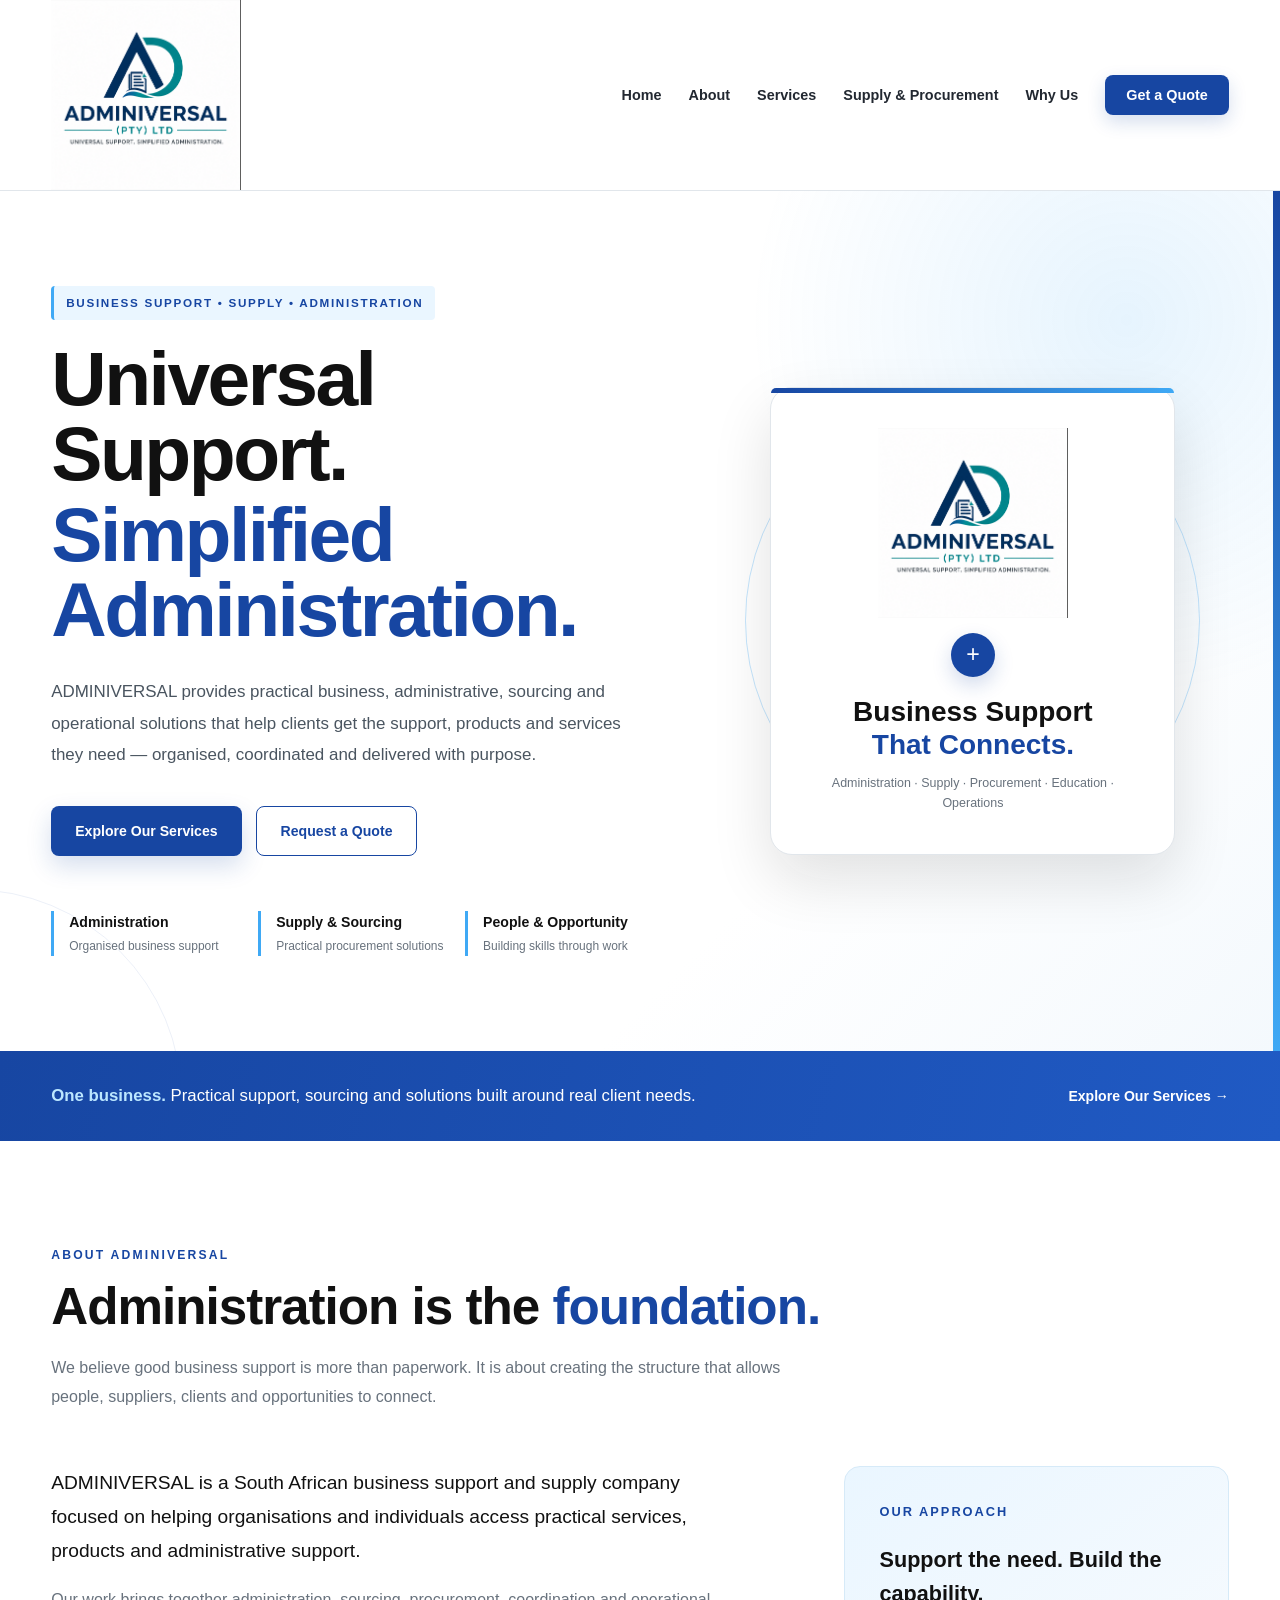
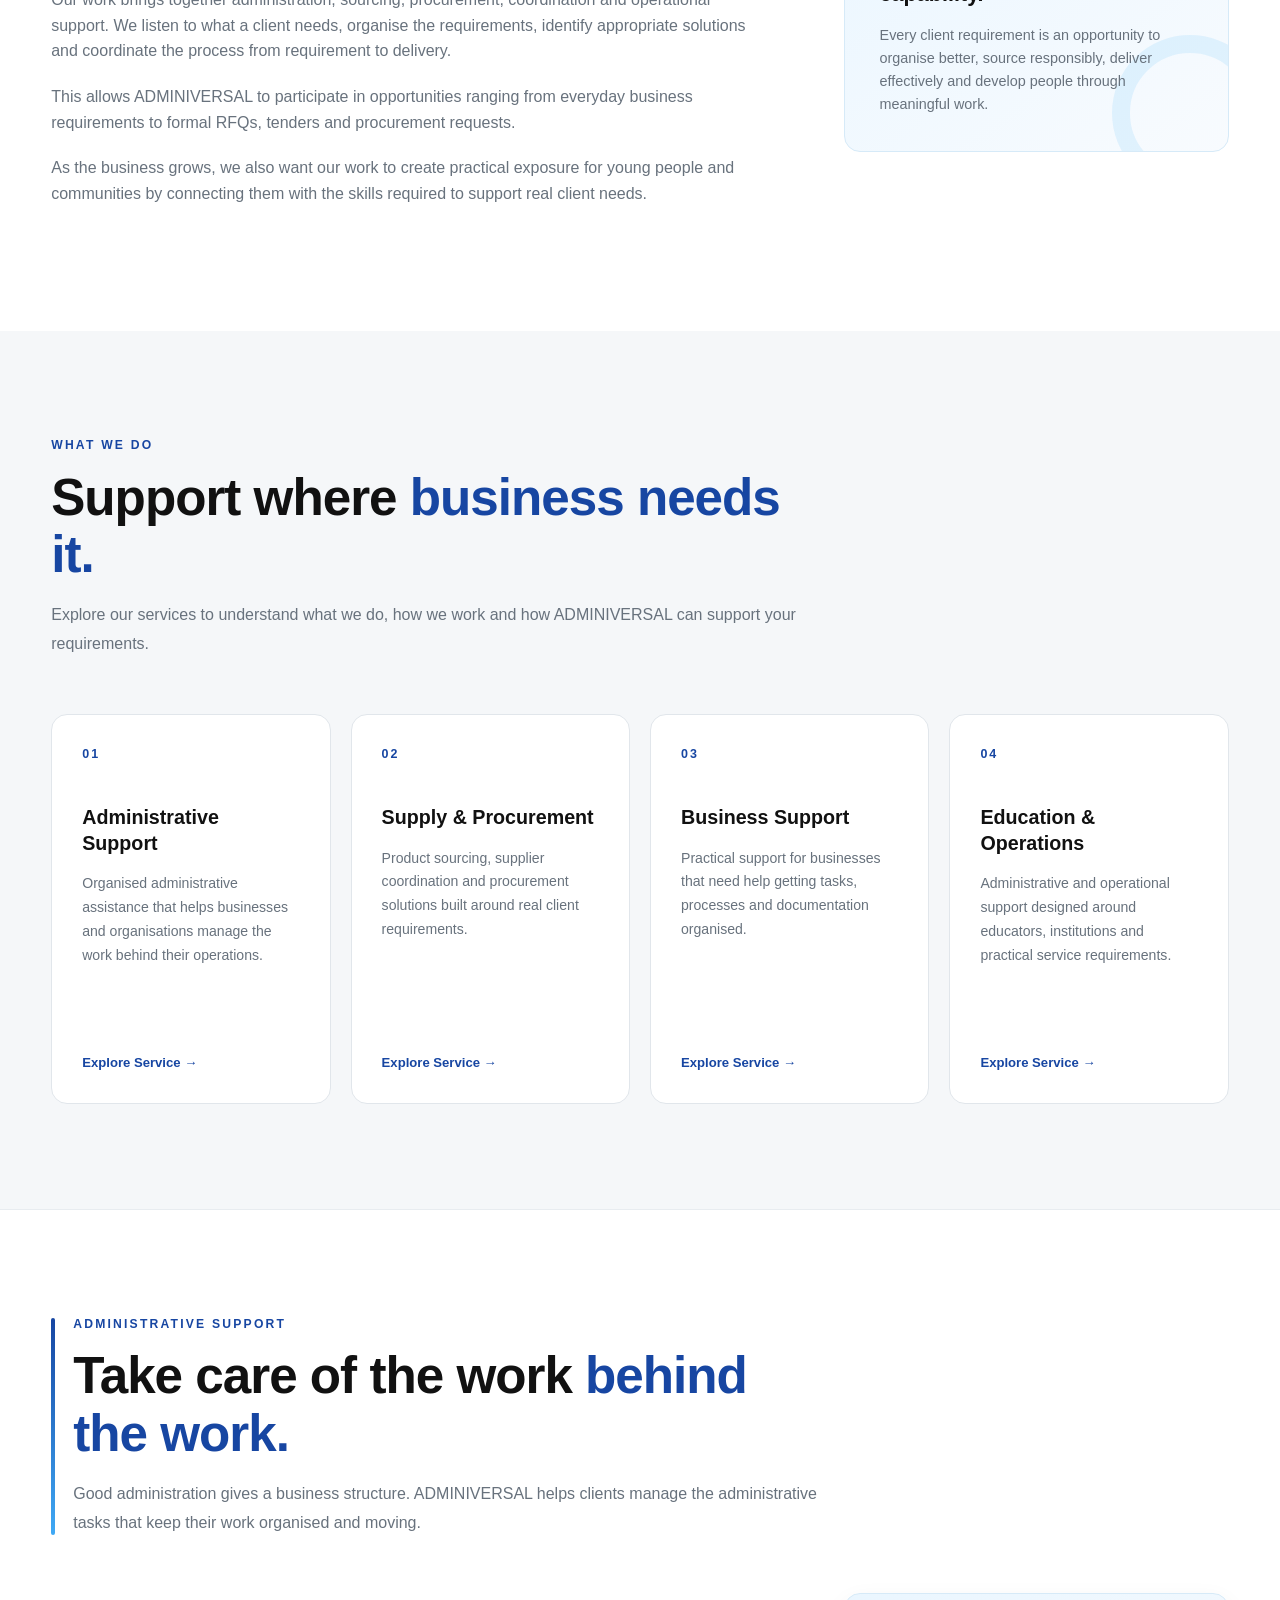
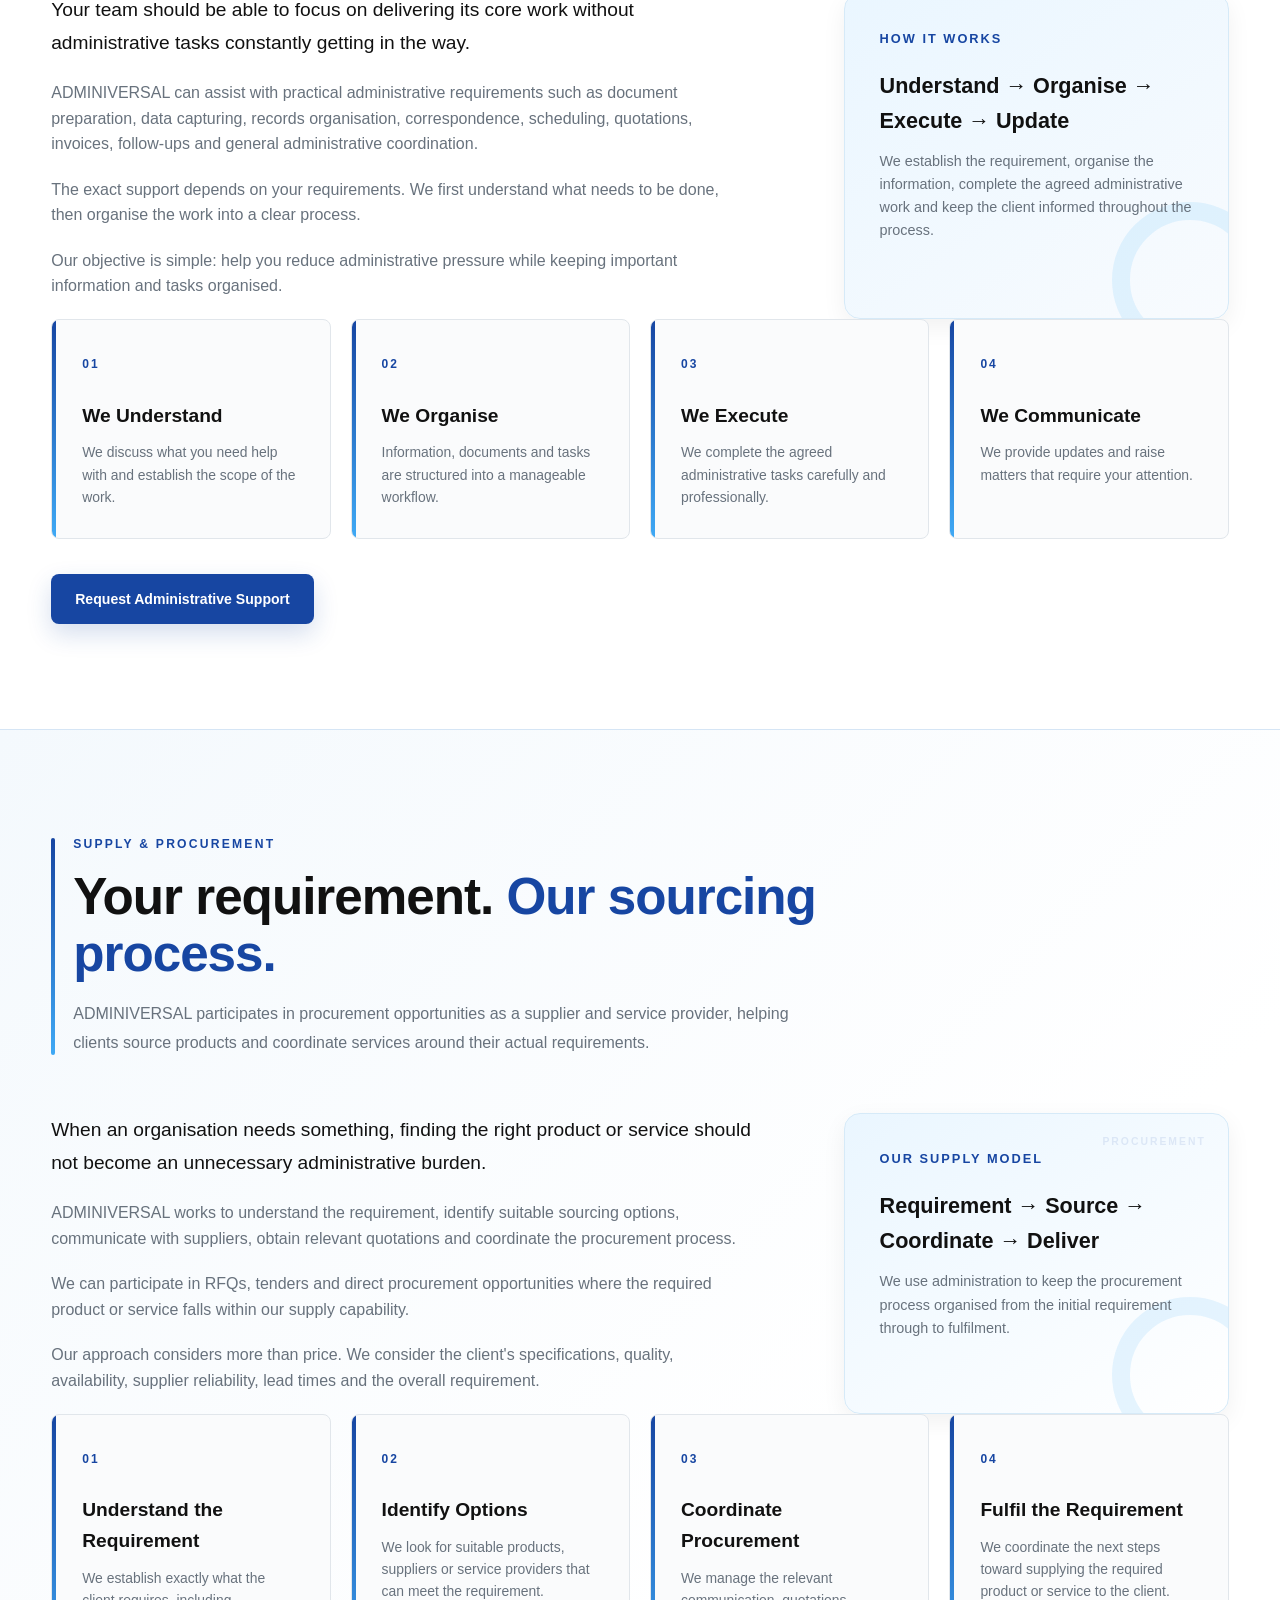
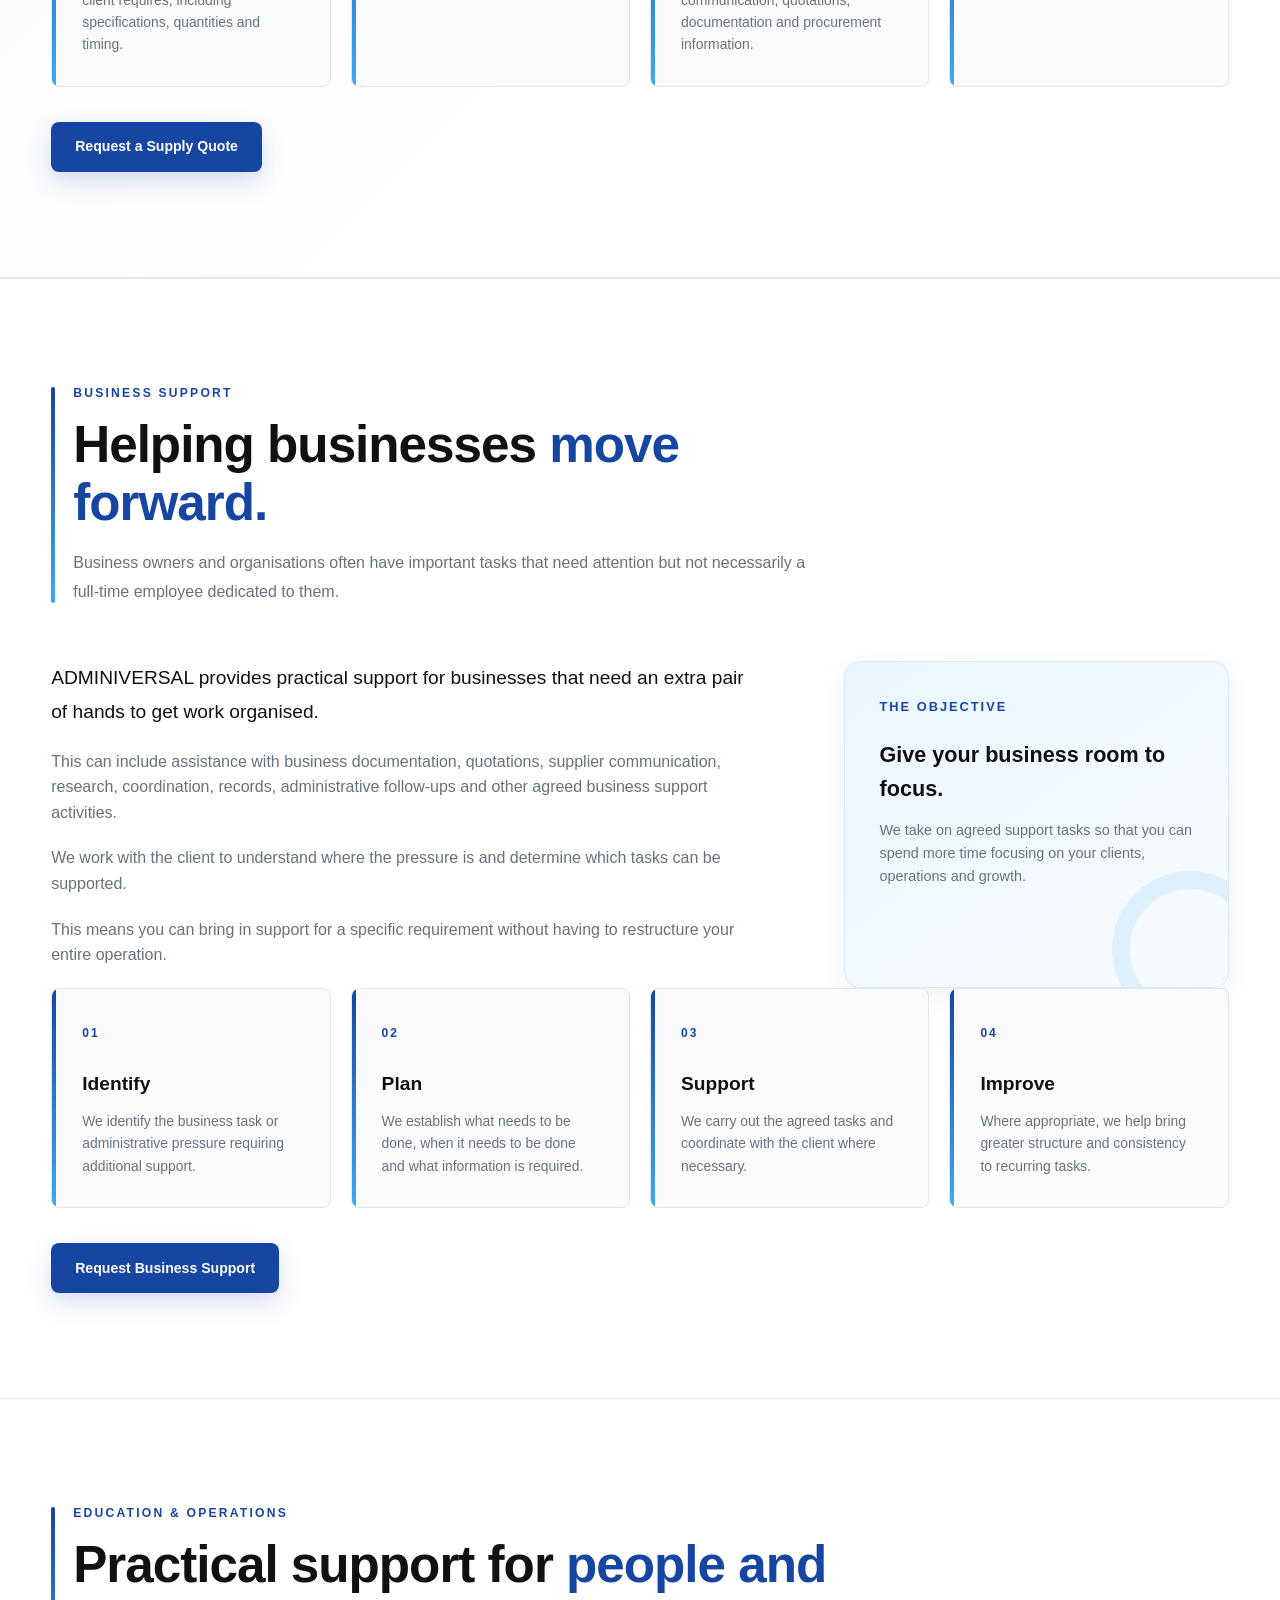
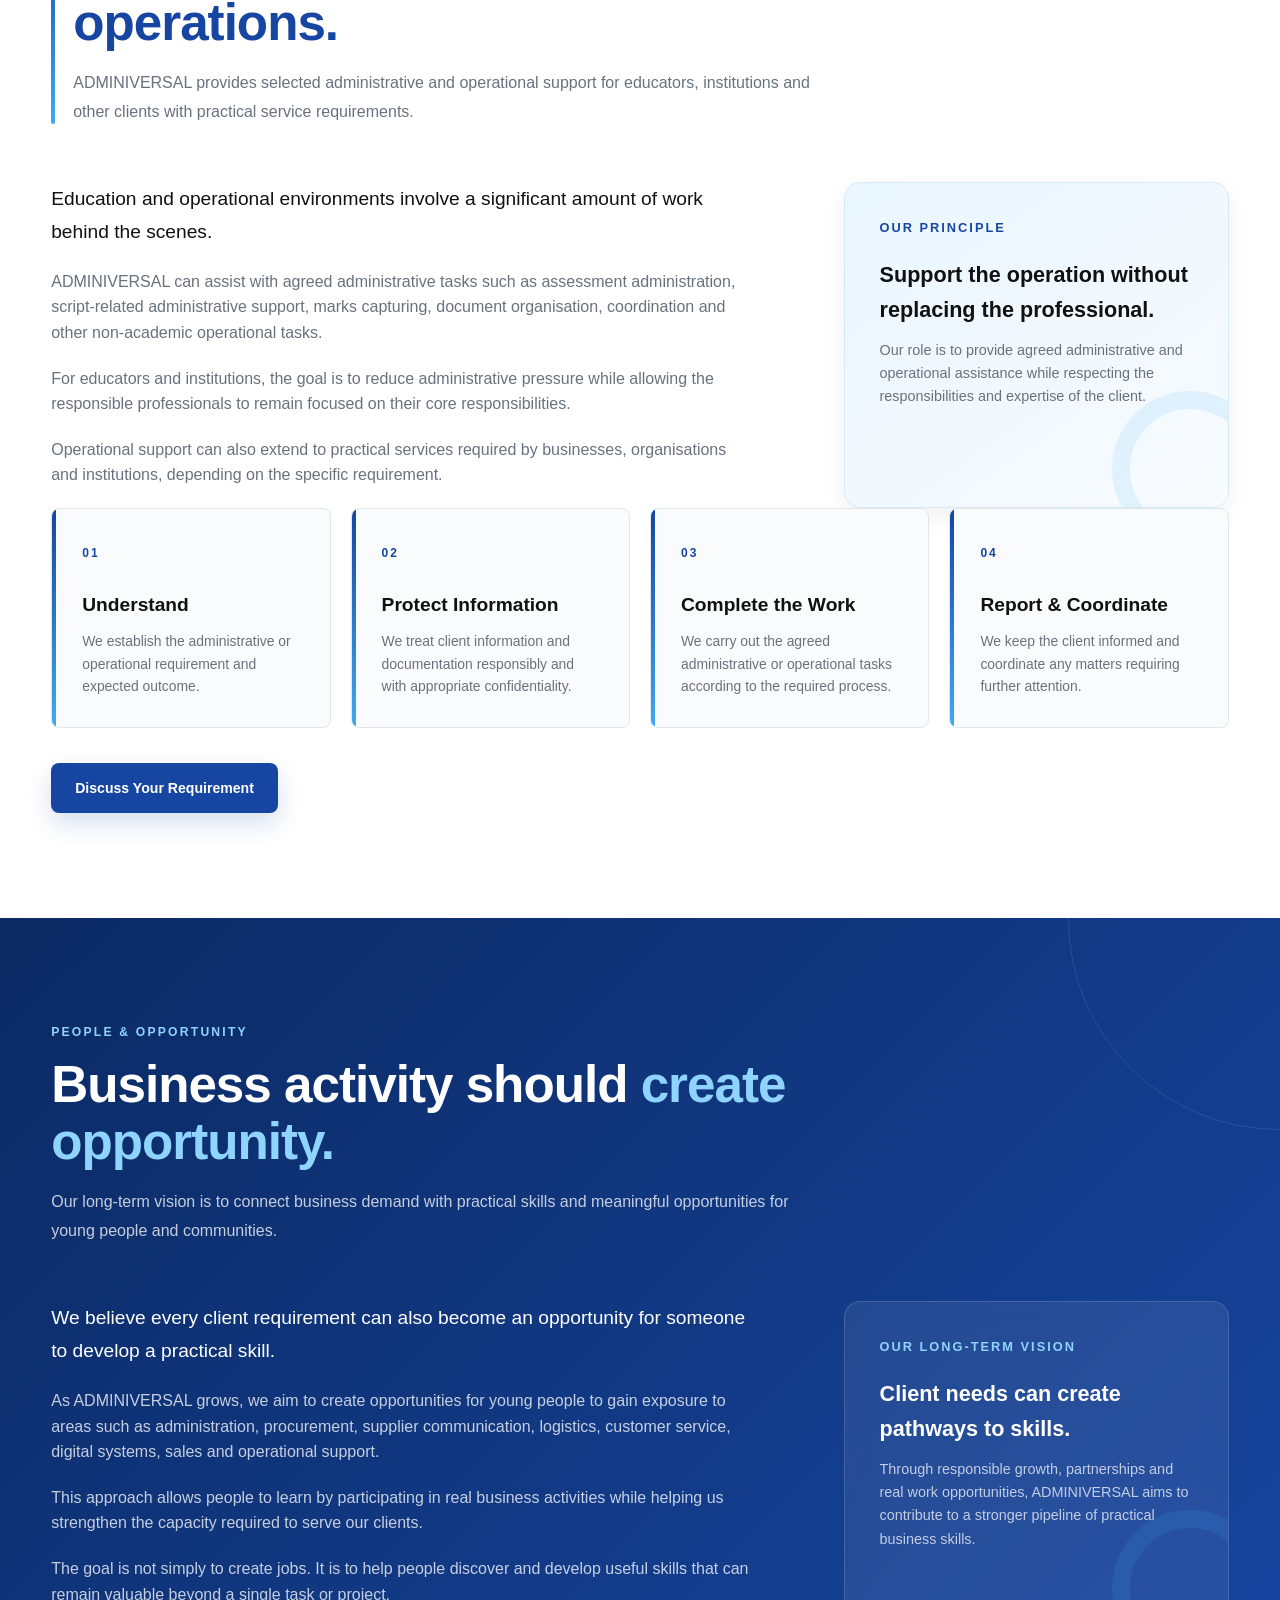
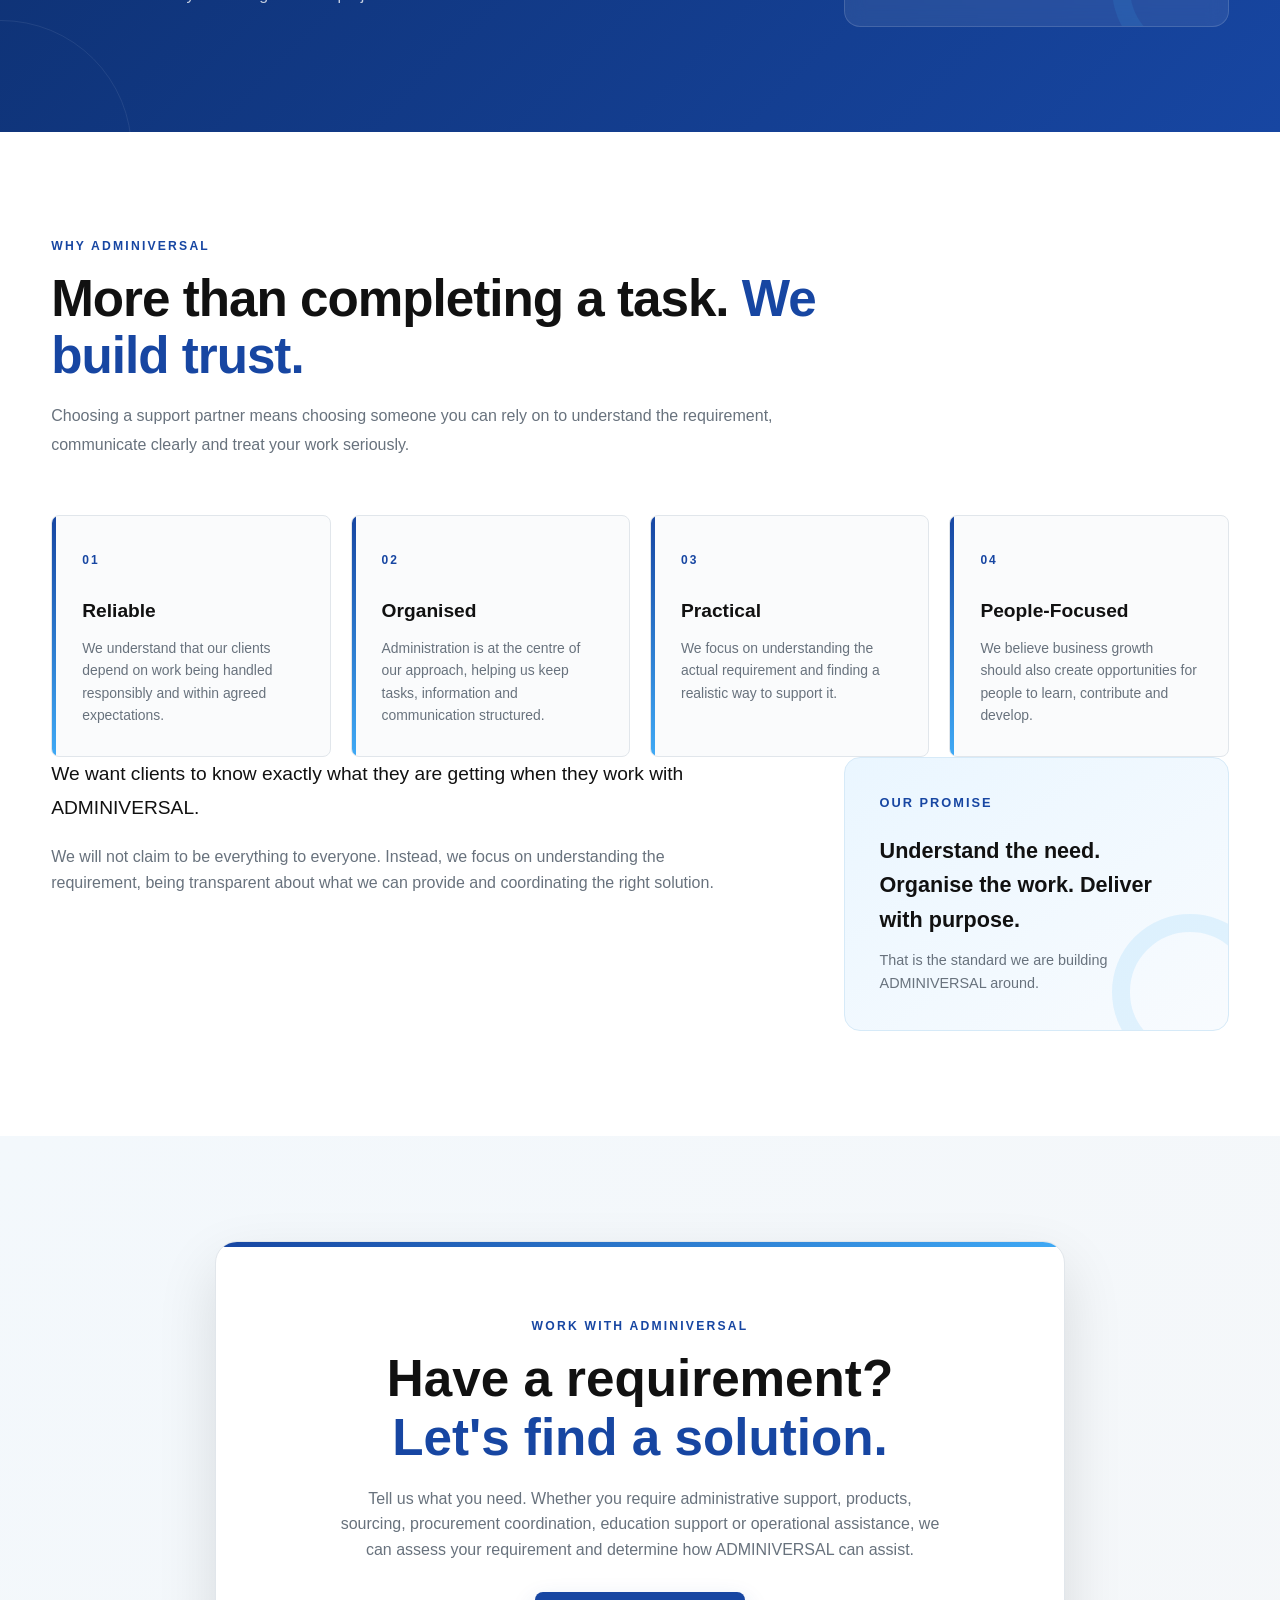
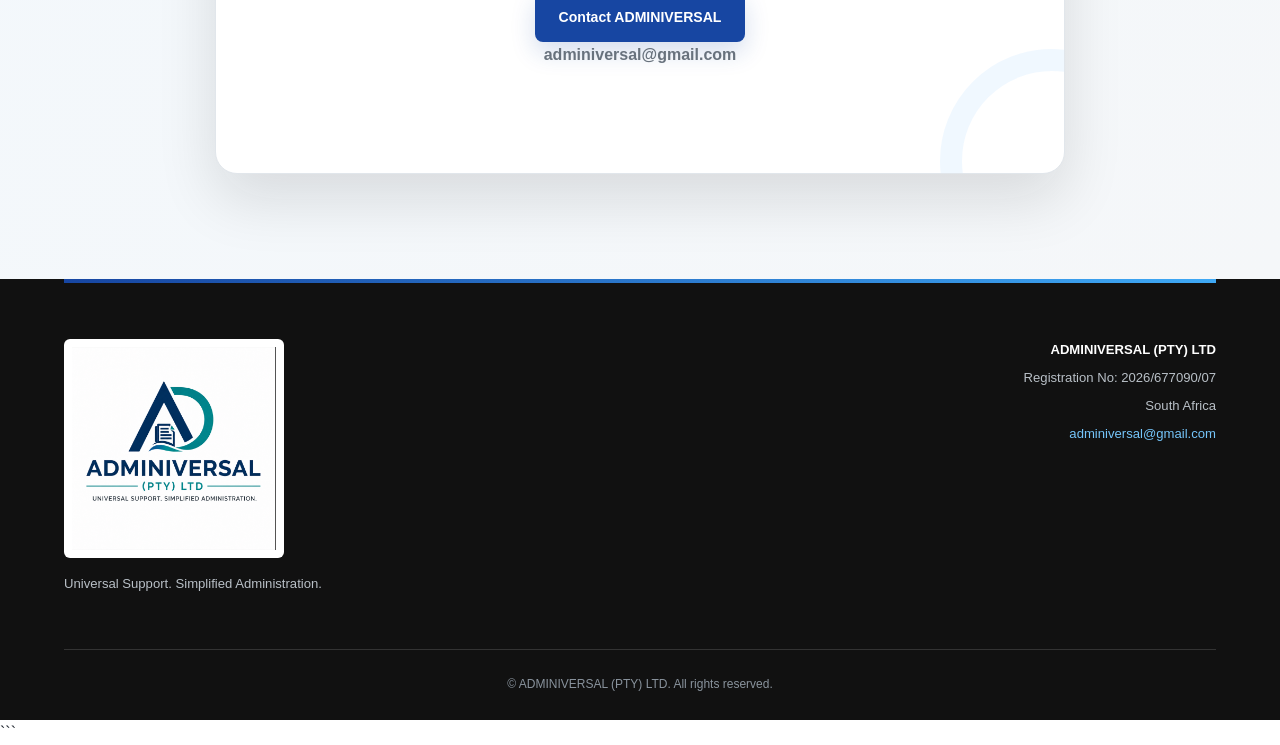
==== index.html @ b704e6a8 "Add ADMINIVERSAL website" ====
<!DOCTYPE html>
<html lang="en">

<head>

    <meta charset="UTF-8">

    <meta
        name="viewport"
        content="width=device-width, initial-scale=1.0"
    >

    <meta
        name="description"
        content="ADMINIVERSAL provides practical business administration, supply, procurement, education and operational solutions for organisations, businesses and individuals."
    >

    <meta
        name="keywords"
        content="ADMINIVERSAL, business support, administration, supplier, procurement, RFQ, tenders, product sourcing, service sourcing, education support, operational support, South Africa"
    >

    <meta
        name="theme-color"
        content="#1746A2"
    >

    <title>
        ADMINIVERSAL | Universal Support. Simplified Administration.
    </title>

    <link
        rel="stylesheet"
        href="style.css"
    >

</head>


<body>


    <!-- =====================================================
         HEADER
    ====================================================== -->

    <header class="site-header">

        <div class="navbar">

            <a
                href="#home"
                class="brand"
                aria-label="ADMINIVERSAL Home"
            >

                <img
                    src="images/Adminiversal Logo.png"
                    alt="ADMINIVERSAL"
                    class="brand-logo"
                >

            </a>


            <button
                class="menu-toggle"
                type="button"
                aria-label="Open navigation menu"
                aria-expanded="false"
                aria-controls="site-navigation"
            >

                <span></span>
                <span></span>
                <span></span>

            </button>


            <div
                class="navigation-wrapper"
                id="site-navigation"
            >

                <nav aria-label="Main navigation">

                    <ul class="nav-links">

                        <li>
                            <a href="#home">
                                Home
                            </a>
                        </li>

                        <li>
                            <a href="#about">
                                About
                            </a>
                        </li>

                        <li>
                            <a href="#services">
                                Services
                            </a>
                        </li>

                        <li>
                            <a href="#supply">
                                Supply &amp; Procurement
                            </a>
                        </li>

                        <li>
                            <a href="#why-us">
                                Why Us
                            </a>
                        </li>

                        <li>
                            <a
                                href="#contact"
                                class="nav-cta"
                            >
                                Get a Quote
                            </a>
                        </li>

                    </ul>

                </nav>

            </div>

        </div>

    </header>



    <!-- =====================================================
         MAIN
    ====================================================== -->

    <main>


        <!-- =================================================
             HERO
        ================================================== -->

        <section
            class="hero"
            id="home"
        >

            <div class="hero-content">

                <div class="hero-eyebrow">
                    BUSINESS SUPPORT • SUPPLY • ADMINISTRATION
                </div>


                <h1>

                    Universal Support.
                    <span>
                        Simplified Administration.
                    </span>

                </h1>


                <p class="hero-description">

                    ADMINIVERSAL provides practical business,
                    administrative, sourcing and operational
                    solutions that help clients get the support,
                    products and services they need — organised,
                    coordinated and delivered with purpose.

                </p>


                <div class="hero-actions">

                    <a
                        href="#services"
                        class="btn btn-primary"
                    >
                        Explore Our Services
                    </a>


                    <a
                        href="#contact"
                        class="btn btn-secondary"
                    >
                        Request a Quote
                    </a>

                </div>


                <div class="hero-trust">

                    <div class="trust-item">

                        <strong>
                            Administration
                        </strong>

                        <span>
                            Organised business support
                        </span>

                    </div>


                    <div class="trust-item">

                        <strong>
                            Supply &amp; Sourcing
                        </strong>

                        <span>
                            Practical procurement solutions
                        </span>

                    </div>


                    <div class="trust-item">

                        <strong>
                            People &amp; Opportunity
                        </strong>

                        <span>
                            Building skills through work
                        </span>

                    </div>

                </div>

            </div>



            <div class="hero-visual">

                <div class="visual-circle circle-one"></div>

                <div class="visual-circle circle-two"></div>


                <div class="visual-card">

                    <img
                        src="images/Adminiversal Logo.png"
                        alt="ADMINIVERSAL Logo"
                        class="hero-logo"
                    >


                    <div class="visual-icon">
                        +
                    </div>


                    <h2>

                        Business Support
                        <span>
                            That Connects.
                        </span>

                    </h2>


                    <p>

                        Administration · Supply · Procurement ·
                        Education · Operations

                    </p>

                </div>

            </div>

        </section>



        <!-- =================================================
             INTRO STRIP
        ================================================== -->

        <section class="intro-strip">

            <div class="intro-inner">

                <p>

                    <strong>
                        One business.
                    </strong>

                    Practical support, sourcing and solutions
                    built around real client needs.

                </p>


                <a href="#services">

                    Explore Our Services
                    →

                </a>

            </div>

        </section>



        <!-- =================================================
             ABOUT
        ================================================== -->

        <section
            class="section about"
            id="about"
        >

            <div class="section-container">

                <div class="section-heading">

                    <p class="section-label">
                        ABOUT ADMINIVERSAL
                    </p>


                    <h2>

                        Administration is the
                        <span>
                            foundation.
                        </span>

                    </h2>


                    <p>

                        We believe good business support is more
                        than paperwork. It is about creating the
                        structure that allows people, suppliers,
                        clients and opportunities to connect.

                    </p>

                </div>



                <div class="about-grid">

                    <div class="about-main">

                        <p class="lead">

                            ADMINIVERSAL is a South African business
                            support and supply company focused on
                            helping organisations and individuals
                            access practical services, products and
                            administrative support.

                        </p>


                        <p>

                            Our work brings together administration,
                            sourcing, procurement, coordination and
                            operational support. We listen to what a
                            client needs, organise the requirements,
                            identify appropriate solutions and
                            coordinate the process from requirement
                            to delivery.

                        </p>


                        <p>

                            This allows ADMINIVERSAL to participate
                            in opportunities ranging from everyday
                            business requirements to formal RFQs,
                            tenders and procurement requests.

                        </p>


                        <p>

                            As the business grows, we also want our
                            work to create practical exposure for
                            young people and communities by connecting
                            them with the skills required to support
                            real client needs.

                        </p>

                    </div>


                    <div class="about-highlight">

                        <span class="highlight-number">
                            OUR APPROACH
                        </span>


                        <h3>
                            Support the need.
                            Build the capability.
                        </h3>


                        <p>

                            Every client requirement is an
                            opportunity to organise better,
                            source responsibly, deliver effectively
                            and develop people through meaningful
                            work.

                        </p>

                    </div>

                </div>

            </div>

        </section>



        <!-- =================================================
             SERVICES OVERVIEW
        ================================================== -->

        <section
            class="section services"
            id="services"
        >

            <div class="section-container">

                <div class="section-heading">

                    <p class="section-label">
                        WHAT WE DO
                    </p>


                    <h2>

                        Support where
                        <span>
                            business needs it.
                        </span>

                    </h2>


                    <p>

                        Explore our services to understand what we
                        do, how we work and how ADMINIVERSAL can
                        support your requirements.

                    </p>

                </div>



                <div class="services-grid">


                    <!-- SERVICE 01 -->

                    <article class="service-card">

                        <span class="service-number">
                            01
                        </span>


                        <h3>
                            Administrative Support
                        </h3>


                        <p>

                            Organised administrative assistance that
                            helps businesses and organisations manage
                            the work behind their operations.

                        </p>


                        <a href="#administrative-support">
                            Explore Service →
                        </a>

                    </article>



                    <!-- SERVICE 02 -->

                    <article class="service-card">

                        <span class="service-number">
                            02
                        </span>


                        <h3>
                            Supply &amp; Procurement
                        </h3>


                        <p>

                            Product sourcing, supplier coordination
                            and procurement solutions built around
                            real client requirements.

                        </p>


                        <a href="#supply">
                            Explore Service →
                        </a>

                    </article>



                    <!-- SERVICE 03 -->

                    <article class="service-card">

                        <span class="service-number">
                            03
                        </span>


                        <h3>
                            Business Support
                        </h3>


                        <p>

                            Practical support for businesses that
                            need help getting tasks, processes and
                            documentation organised.

                        </p>


                        <a href="#business-support">
                            Explore Service →
                        </a>

                    </article>



                    <!-- SERVICE 04 -->

                    <article class="service-card">

                        <span class="service-number">
                            04
                        </span>


                        <h3>
                            Education &amp; Operations
                        </h3>


                        <p>

                            Administrative and operational support
                            designed around educators, institutions
                            and practical service requirements.

                        </p>


                        <a href="#education-operations">
                            Explore Service →
                        </a>

                    </article>

                </div>

            </div>

        </section>



        <!-- =================================================
             DETAILED SERVICE 01
        ================================================== -->

        <section
            class="section about"
            id="administrative-support"
        >

            <div class="section-container">

                <div class="section-heading">

                    <p class="section-label">
                        ADMINISTRATIVE SUPPORT
                    </p>


                    <h2>

                        Take care of the work
                        <span>
                            behind the work.
                        </span>

                    </h2>


                    <p>

                        Good administration gives a business
                        structure. ADMINIVERSAL helps clients
                        manage the administrative tasks that keep
                        their work organised and moving.

                    </p>

                </div>



                <div class="about-grid">

                    <div class="about-main">

                        <p class="lead">

                            Your team should be able to focus on
                            delivering its core work without
                            administrative tasks constantly getting
                            in the way.

                        </p>


                        <p>

                            ADMINIVERSAL can assist with practical
                            administrative requirements such as
                            document preparation, data capturing,
                            records organisation, correspondence,
                            scheduling, quotations, invoices,
                            follow-ups and general administrative
                            coordination.

                        </p>


                        <p>

                            The exact support depends on your
                            requirements. We first understand what
                            needs to be done, then organise the work
                            into a clear process.

                        </p>


                        <p>

                            Our objective is simple: help you reduce
                            administrative pressure while keeping
                            important information and tasks organised.

                        </p>

                    </div>


                    <div class="about-highlight">

                        <span class="highlight-number">
                            HOW IT WORKS
                        </span>


                        <h3>
                            Understand → Organise → Execute → Update
                        </h3>


                        <p>

                            We establish the requirement, organise
                            the information, complete the agreed
                            administrative work and keep the client
                            informed throughout the process.

                        </p>

                    </div>

                </div>



                <div class="values-grid">

                    <div class="value-card">

                        <span>
                            01
                        </span>

                        <h3>
                            We Understand
                        </h3>

                        <p>

                            We discuss what you need help with and
                            establish the scope of the work.

                        </p>

                    </div>


                    <div class="value-card">

                        <span>
                            02
                        </span>

                        <h3>
                            We Organise
                        </h3>

                        <p>

                            Information, documents and tasks are
                            structured into a manageable workflow.

                        </p>

                    </div>


                    <div class="value-card">

                        <span>
                            03
                        </span>

                        <h3>
                            We Execute
                        </h3>

                        <p>

                            We complete the agreed administrative
                            tasks carefully and professionally.

                        </p>

                    </div>


                    <div class="value-card">

                        <span>
                            04
                        </span>

                        <h3>
                            We Communicate
                        </h3>

                        <p>

                            We provide updates and raise matters that
                            require your attention.

                        </p>

                    </div>

                </div>


                <div class="hero-actions">

                    <a
                        href="#contact"
                        class="btn btn-primary"
                    >
                        Request Administrative Support
                    </a>

                </div>

            </div>

        </section>



        <!-- =================================================
             DETAILED SERVICE 02
        ================================================== -->

        <section
            class="section services"
            id="supply"
        >

            <div class="section-container">

                <div class="section-heading">

                    <p class="section-label">
                        SUPPLY &amp; PROCUREMENT
                    </p>


                    <h2>

                        Your requirement.
                        <span>
                            Our sourcing process.
                        </span>

                    </h2>


                    <p>

                        ADMINIVERSAL participates in procurement
                        opportunities as a supplier and service
                        provider, helping clients source products
                        and coordinate services around their actual
                        requirements.

                    </p>

                </div>



                <div class="about-grid">

                    <div class="about-main">

                        <p class="lead">

                            When an organisation needs something,
                            finding the right product or service
                            should not become an unnecessary
                            administrative burden.

                        </p>


                        <p>

                            ADMINIVERSAL works to understand the
                            requirement, identify suitable sourcing
                            options, communicate with suppliers,
                            obtain relevant quotations and coordinate
                            the procurement process.

                        </p>


                        <p>

                            We can participate in RFQs, tenders and
                            direct procurement opportunities where
                            the required product or service falls
                            within our supply capability.

                        </p>


                        <p>

                            Our approach considers more than price.
                            We consider the client's specifications,
                            quality, availability, supplier
                            reliability, lead times and the overall
                            requirement.

                        </p>

                    </div>


                    <div class="about-highlight">

                        <span class="highlight-number">
                            OUR SUPPLY MODEL
                        </span>


                        <h3>
                            Requirement → Source → Coordinate → Deliver
                        </h3>


                        <p>

                            We use administration to keep the
                            procurement process organised from the
                            initial requirement through to fulfilment.

                        </p>

                    </div>

                </div>



                <div class="values-grid">

                    <div class="value-card">

                        <span>
                            01
                        </span>

                        <h3>
                            Understand the Requirement
                        </h3>

                        <p>

                            We establish exactly what the client
                            requires, including specifications,
                            quantities and timing.

                        </p>

                    </div>


                    <div class="value-card">

                        <span>
                            02
                        </span>

                        <h3>
                            Identify Options
                        </h3>

                        <p>

                            We look for suitable products, suppliers
                            or service providers that can meet the
                            requirement.

                        </p>

                    </div>


                    <div class="value-card">

                        <span>
                            03
                        </span>

                        <h3>
                            Coordinate Procurement
                        </h3>

                        <p>

                            We manage the relevant communication,
                            quotations, documentation and procurement
                            information.

                        </p>

                    </div>


                    <div class="value-card">

                        <span>
                            04
                        </span>

                        <h3>
                            Fulfil the Requirement
                        </h3>

                        <p>

                            We coordinate the next steps toward
                            supplying the required product or service
                            to the client.

                        </p>

                    </div>

                </div>



                <div class="hero-actions">

                    <a
                        href="#contact"
                        class="btn btn-primary"
                    >
                        Request a Supply Quote
                    </a>

                </div>

            </div>

        </section>



        <!-- =================================================
             DETAILED SERVICE 03
        ================================================== -->

        <section
            class="section about"
            id="business-support"
        >

            <div class="section-container">

                <div class="section-heading">

                    <p class="section-label">
                        BUSINESS SUPPORT
                    </p>


                    <h2>

                        Helping businesses
                        <span>
                            move forward.
                        </span>

                    </h2>


                    <p>

                        Business owners and organisations often
                        have important tasks that need attention
                        but not necessarily a full-time employee
                        dedicated to them.

                    </p>

                </div>



                <div class="about-grid">

                    <div class="about-main">

                        <p class="lead">

                            ADMINIVERSAL provides practical support
                            for businesses that need an extra pair
                            of hands to get work organised.

                        </p>


                        <p>

                            This can include assistance with business
                            documentation, quotations, supplier
                            communication, research, coordination,
                            records, administrative follow-ups and
                            other agreed business support activities.

                        </p>


                        <p>

                            We work with the client to understand
                            where the pressure is and determine
                            which tasks can be supported.

                        </p>


                        <p>

                            This means you can bring in support for
                            a specific requirement without having
                            to restructure your entire operation.

                        </p>

                    </div>


                    <div class="about-highlight">

                        <span class="highlight-number">
                            THE OBJECTIVE
                        </span>


                        <h3>
                            Give your business room to focus.
                        </h3>


                        <p>

                            We take on agreed support tasks so that
                            you can spend more time focusing on your
                            clients, operations and growth.

                        </p>

                    </div>

                </div>



                <div class="values-grid">

                    <div class="value-card">

                        <span>
                            01
                        </span>

                        <h3>
                            Identify
                        </h3>

                        <p>

                            We identify the business task or
                            administrative pressure requiring
                            additional support.

                        </p>

                    </div>


                    <div class="value-card">

                        <span>
                            02
                        </span>

                        <h3>
                            Plan
                        </h3>

                        <p>

                            We establish what needs to be done,
                            when it needs to be done and what
                            information is required.

                        </p>

                    </div>


                    <div class="value-card">

                        <span>
                            03
                        </span>

                        <h3>
                            Support
                        </h3>

                        <p>

                            We carry out the agreed tasks and
                            coordinate with the client where
                            necessary.

                        </p>

                    </div>


                    <div class="value-card">

                        <span>
                            04
                        </span>

                        <h3>
                            Improve
                        </h3>

                        <p>

                            Where appropriate, we help bring
                            greater structure and consistency to
                            recurring tasks.

                        </p>

                    </div>

                </div>



                <div class="hero-actions">

                    <a
                        href="#contact"
                        class="btn btn-primary"
                    >
                        Request Business Support
                    </a>

                </div>

            </div>

        </section>



        <!-- =================================================
             DETAILED SERVICE 04
        ================================================== -->

        <section
            class="section services"
            id="education-operations"
        >

            <div class="section-container">

                <div class="section-heading">

                    <p class="section-label">
                        EDUCATION &amp; OPERATIONS
                    </p>


                    <h2>

                        Practical support for
                        <span>
                            people and operations.
                        </span>

                    </h2>


                    <p>

                        ADMINIVERSAL provides selected
                        administrative and operational support
                        for educators, institutions and other
                        clients with practical service requirements.

                    </p>

                </div>



                <div class="about-grid">

                    <div class="about-main">

                        <p class="lead">

                            Education and operational environments
                            involve a significant amount of work
                            behind the scenes.

                        </p>


                        <p>

                            ADMINIVERSAL can assist with agreed
                            administrative tasks such as assessment
                            administration, script-related
                            administrative support, marks capturing,
                            document organisation, coordination and
                            other non-academic operational tasks.

                        </p>


                        <p>

                            For educators and institutions, the goal
                            is to reduce administrative pressure
                            while allowing the responsible
                            professionals to remain focused on their
                            core responsibilities.

                        </p>


                        <p>

                            Operational support can also extend to
                            practical services required by businesses,
                            organisations and institutions, depending
                            on the specific requirement.

                        </p>

                    </div>


                    <div class="about-highlight">

                        <span class="highlight-number">
                            OUR PRINCIPLE
                        </span>


                        <h3>
                            Support the operation without replacing
                            the professional.
                        </h3>


                        <p>

                            Our role is to provide agreed
                            administrative and operational assistance
                            while respecting the responsibilities and
                            expertise of the client.

                        </p>

                    </div>

                </div>



                <div class="values-grid">

                    <div class="value-card">

                        <span>
                            01
                        </span>

                        <h3>
                            Understand
                        </h3>

                        <p>

                            We establish the administrative or
                            operational requirement and expected
                            outcome.

                        </p>

                    </div>


                    <div class="value-card">

                        <span>
                            02
                        </span>

                        <h3>
                            Protect Information
                        </h3>

                        <p>

                            We treat client information and
                            documentation responsibly and with
                            appropriate confidentiality.

                        </p>

                    </div>


                    <div class="value-card">

                        <span>
                            03
                        </span>

                        <h3>
                            Complete the Work
                        </h3>

                        <p>

                            We carry out the agreed administrative
                            or operational tasks according to the
                            required process.

                        </p>

                    </div>


                    <div class="value-card">

                        <span>
                            04
                        </span>

                        <h3>
                            Report &amp; Coordinate
                        </h3>

                        <p>

                            We keep the client informed and
                            coordinate any matters requiring
                            further attention.

                        </p>

                    </div>

                </div>



                <div class="hero-actions">

                    <a
                        href="#contact"
                        class="btn btn-primary"
                    >
                        Discuss Your Requirement
                    </a>

                </div>

            </div>

        </section>



        <!-- =================================================
             PEOPLE & OPPORTUNITY
        ================================================== -->

        <section
            class="section about"
            id="opportunity"
        >

            <div class="section-container">

                <div class="section-heading">

                    <p class="section-label">
                        PEOPLE &amp; OPPORTUNITY
                    </p>


                    <h2>

                        Business activity should
                        <span>
                            create opportunity.
                        </span>

                    </h2>


                    <p>

                        Our long-term vision is to connect business
                        demand with practical skills and meaningful
                        opportunities for young people and communities.

                    </p>

                </div>



                <div class="about-grid">

                    <div class="about-main">

                        <p class="lead">

                            We believe every client requirement can
                            also become an opportunity for someone
                            to develop a practical skill.

                        </p>


                        <p>

                            As ADMINIVERSAL grows, we aim to create
                            opportunities for young people to gain
                            exposure to areas such as administration,
                            procurement, supplier communication,
                            logistics, customer service, digital
                            systems, sales and operational support.

                        </p>


                        <p>

                            This approach allows people to learn by
                            participating in real business activities
                            while helping us strengthen the capacity
                            required to serve our clients.

                        </p>


                        <p>

                            The goal is not simply to create jobs.
                            It is to help people discover and develop
                            useful skills that can remain valuable
                            beyond a single task or project.

                        </p>

                    </div>


                    <div class="about-highlight">

                        <span class="highlight-number">
                            OUR LONG-TERM VISION
                        </span>


                        <h3>
                            Client needs can create pathways to skills.
                        </h3>


                        <p>

                            Through responsible growth,
                            partnerships and real work
                            opportunities, ADMINIVERSAL aims to
                            contribute to a stronger pipeline of
                            practical business skills.

                        </p>

                    </div>

                </div>

            </div>

        </section>



        <!-- =================================================
             WHY CHOOSE US
        ================================================== -->

        <section
            class="section why-us"
            id="why-us"
        >

            <div class="section-container">

                <div class="section-heading">

                    <p class="section-label">
                        WHY ADMINIVERSAL
                    </p>


                    <h2>

                        More than completing a task.
                        <span>
                            We build trust.
                        </span>

                    </h2>


                    <p>

                        Choosing a support partner means choosing
                        someone you can rely on to understand the
                        requirement, communicate clearly and treat
                        your work seriously.

                    </p>

                </div>



                <div class="values-grid">


                    <div class="value-card">

                        <span>
                            01
                        </span>

                        <h3>
                            Reliable
                        </h3>

                        <p>

                            We understand that our clients depend
                            on work being handled responsibly and
                            within agreed expectations.

                        </p>

                    </div>


                    <div class="value-card">

                        <span>
                            02
                        </span>

                        <h3>
                            Organised
                        </h3>

                        <p>

                            Administration is at the centre of
                            our approach, helping us keep tasks,
                            information and communication structured.

                        </p>

                    </div>


                    <div class="value-card">

                        <span>
                            03
                        </span>

                        <h3>
                            Practical
                        </h3>

                        <p>

                            We focus on understanding the actual
                            requirement and finding a realistic way
                            to support it.

                        </p>

                    </div>


                    <div class="value-card">

                        <span>
                            04
                        </span>

                        <h3>
                            People-Focused
                        </h3>

                        <p>

                            We believe business growth should also
                            create opportunities for people to learn,
                            contribute and develop.

                        </p>

                    </div>

                </div>



                <div class="about-grid">

                    <div class="about-main">

                        <p class="lead">

                            We want clients to know exactly what
                            they are getting when they work with
                            ADMINIVERSAL.

                        </p>


                        <p>

                            We will not claim to be everything to
                            everyone. Instead, we focus on
                            understanding the requirement, being
                            transparent about what we can provide
                            and coordinating the right solution.

                        </p>

                    </div>


                    <div class="about-highlight">

                        <span class="highlight-number">
                            OUR PROMISE
                        </span>


                        <h3>
                            Understand the need. Organise the work.
                            Deliver with purpose.
                        </h3>


                        <p>

                            That is the standard we are building
                            ADMINIVERSAL around.

                        </p>

                    </div>

                </div>

            </div>

        </section>



        <!-- =================================================
             CONTACT
        ================================================== -->

        <section
            class="section contact"
            id="contact"
        >

            <div class="section-container">

                <div class="contact-box">

                    <p class="section-label">
                        WORK WITH ADMINIVERSAL
                    </p>


                    <h2>

                        Have a requirement?
                        <span>
                            Let's find a solution.
                        </span>

                    </h2>


                    <p>

                        Tell us what you need. Whether you require
                        administrative support, products, sourcing,
                        procurement coordination, education support
                        or operational assistance, we can assess
                        your requirement and determine how
                        ADMINIVERSAL can assist.

                    </p>


                    <a
                        href="mailto:adminiversal@gmail.com"
                        class="btn btn-primary"
                    >
                        Contact ADMINIVERSAL
                    </a>


                    <p class="contact-email">

                        adminiversal@gmail.com

                    </p>

                </div>

            </div>

        </section>

    </main>



    <!-- =====================================================
         FOOTER
    ====================================================== -->

    <footer class="site-footer">


        <div class="footer-brand">

            <img
                src="images/Adminiversal Logo.png"
                alt="ADMINIVERSAL"
                class="footer-logo"
            >


            <span>
                Universal Support. Simplified Administration.
            </span>

        </div>



        <div class="footer-info">

            <p>
                ADMINIVERSAL (PTY) LTD
            </p>


            <p>
                Registration No: 2026/677090/07
            </p>


            <p>
                South Africa
            </p>


            <p>

                <a href="mailto:adminiversal@gmail.com">
                    adminiversal@gmail.com
                </a>

            </p>

        </div>



        <div class="footer-bottom">

            <p>

                ©
                <span id="current-year"></span>
                ADMINIVERSAL (PTY) LTD.
                All rights reserved.

            </p>

        </div>


    </footer>



    <!-- =====================================================
         JAVASCRIPT
    ====================================================== -->

    <script src="script.js"></script>

</body>

</html>
```
---- style.css ----
/* =========================================================
   ADMINIVERSAL (PTY) LTD
   Universal Support. Simplified Administration.
   ========================================================= */


/* =========================================================
   BRAND SYSTEM
   ========================================================= */

:root {
    --royal-blue: #1746A2;
    --royal-blue-dark: #10377F;
    --royal-blue-deep: #0B2A63;

    --sky-blue: #3FA9F5;
    --sky-blue-light: #EAF6FF;
    --sky-blue-soft: #F4FAFF;

    --white: #FFFFFF;
    --black: #111111;
    --charcoal: #222831;
    --dark-grey: #4A5560;
    --muted: #68727D;

    --light-grey: #F5F7F9;
    --lighter-grey: #FAFBFC;
    --border: #E1E6EB;
    --border-blue: #D5E5F5;

    --shadow-sm: 0 8px 25px rgba(17, 17, 17, 0.06);
    --shadow: 0 18px 45px rgba(23, 70, 162, 0.12);
    --shadow-lg: 0 25px 60px rgba(17, 17, 17, 0.12);
    --shadow-blue: 0 20px 50px rgba(23, 70, 162, 0.18);

    --container: 1180px;

    --radius: 16px;
    --radius-small: 8px;
    --radius-large: 22px;
}


/* =========================================================
   RESET
   ========================================================= */

* {
    margin: 0;
    padding: 0;
    box-sizing: border-box;
}

html {
    scroll-behavior: smooth;
}

body {
    font-family: Arial, Helvetica, sans-serif;
    color: var(--charcoal);
    background: var(--white);
    line-height: 1.6;
    overflow-x: hidden;
}

img {
    max-width: 100%;
    display: block;
}

a {
    text-decoration: none;
    color: inherit;
}

button {
    font: inherit;
}

ul {
    list-style: none;
}


/* =========================================================
   ACCESSIBILITY / SECTION POSITIONING
   ========================================================= */

section[id] {
    scroll-margin-top: 105px;
}

:focus-visible {
    outline: 3px solid rgba(63, 169, 245, 0.55);
    outline-offset: 4px;
}


/* =========================================================
   SCROLL REVEAL
   Works with script.js
   ========================================================= */

.reveal {
    opacity: 0;
    transform: translateY(24px);
    transition:
        opacity 0.7s ease,
        transform 0.7s ease;
}

.reveal.visible {
    opacity: 1;
    transform: translateY(0);
}


/* =========================================================
   GENERAL
   ========================================================= */

.section {
    position: relative;
    padding: 105px 0;
}

.section-container {
    width: min(92%, var(--container));
    margin: 0 auto;
}

.section-label {
    color: var(--royal-blue);
    font-size: 0.76rem;
    font-weight: 800;
    letter-spacing: 2.2px;
    margin-bottom: 13px;
}

.section-heading {
    max-width: 780px;
    margin-bottom: 55px;
}

.section-heading h2 {
    color: var(--black);
    font-size: clamp(2rem, 4vw, 3.25rem);
    line-height: 1.12;
    letter-spacing: -1px;
    margin-bottom: 18px;
    font-weight: 800;
}

.section-heading h2 span {
    color: var(--royal-blue);
}

.section-heading > p:last-child {
    color: var(--muted);
    font-size: 1rem;
    line-height: 1.8;
}


/* =========================================================
   HEADER
   ========================================================= */

.site-header {
    position: sticky;
    top: 0;
    z-index: 1000;
    background: rgba(255, 255, 255, 0.96);
    border-bottom: 1px solid var(--border);
    backdrop-filter: blur(14px);
    -webkit-backdrop-filter: blur(14px);
    transition:
        box-shadow 0.3s ease,
        background 0.3s ease;
}

.site-header.scrolled {
    box-shadow: 0 8px 30px rgba(17, 17, 17, 0.08);
    background: rgba(255, 255, 255, 0.98);
}

.navbar {
    width: min(92%, var(--container));
    min-height: 88px;
    margin: 0 auto;
    display: flex;
    align-items: center;
    justify-content: space-between;
    gap: 30px;
}

.brand {
    display: flex;
    align-items: center;
    flex-shrink: 0;
}

.brand-logo {
    width: 190px;
    height: auto;
    object-fit: contain;
    transition: transform 0.25s ease;
}

.brand:hover .brand-logo {
    transform: scale(1.02);
}


/* =========================================================
   NAVIGATION
   ========================================================= */

.navigation-wrapper {
    display: flex;
    align-items: center;
}

.nav-links {
    display: flex;
    align-items: center;
    gap: 27px;
}

.nav-links a {
    position: relative;
    color: var(--charcoal);
    font-size: 0.9rem;
    font-weight: 700;
    transition:
        color 0.25s ease,
        transform 0.25s ease;
}

.nav-links a:not(.nav-cta)::after {
    content: "";
    position: absolute;
    left: 0;
    bottom: -8px;
    width: 0;
    height: 2px;
    background: var(--sky-blue);
    transition: width 0.25s ease;
}

.nav-links a:hover,
.nav-links a.active {
    color: var(--royal-blue);
}

.nav-links a:hover::after,
.nav-links a.active::after {
    width: 100%;
}


/* =========================================================
   NAV CTA
   ========================================================= */

.nav-links .nav-cta {
    background: var(--royal-blue);
    color: var(--white);
    padding: 12px 21px;
    border-radius: var(--radius-small);
    box-shadow: 0 7px 18px rgba(23, 70, 162, 0.18);
    transition:
        background 0.25s ease,
        transform 0.25s ease,
        box-shadow 0.25s ease;
}

.nav-links .nav-cta::after {
    display: none;
}

.nav-links .nav-cta:hover {
    background: var(--royal-blue-dark);
    color: var(--white);
    transform: translateY(-2px);
    box-shadow: 0 10px 24px rgba(23, 70, 162, 0.25);
}


/* =========================================================
   MOBILE MENU BUTTON
   ========================================================= */

.menu-toggle {
    display: none;
    width: 44px;
    height: 44px;
    border: 1px solid var(--border);
    border-radius: 8px;
    background: var(--white);
    cursor: pointer;
    transition:
        border-color 0.25s ease,
        box-shadow 0.25s ease;
}

.menu-toggle:hover {
    border-color: var(--sky-blue);
    box-shadow: var(--shadow-sm);
}

.menu-toggle span {
    display: block;
    width: 24px;
    height: 2.5px;
    margin: 5px auto;
    background: var(--royal-blue);
    border-radius: 4px;
}


/* =========================================================
   HERO
   ========================================================= */

.hero {
    position: relative;
    min-height: 720px;
    overflow: hidden;
    display: grid;
    grid-template-columns: 1.08fr 0.92fr;
    align-items: center;
    gap: 65px;
    padding:
        95px
        max(4%, calc((100vw - var(--container)) / 2));
    background:
        radial-gradient(
            circle at 88% 15%,
            rgba(63, 169, 245, 0.13),
            transparent 28%
        ),
        linear-gradient(
            135deg,
            var(--white) 0%,
            var(--white) 68%,
            #F4F9FD 100%
        );
}

.hero::before {
    content: "";
    position: absolute;
    top: 0;
    right: 0;
    width: 7px;
    height: 100%;
    background:
        linear-gradient(
            to bottom,
            var(--royal-blue),
            var(--sky-blue)
        );
}

.hero::after {
    content: "";
    position: absolute;
    width: 420px;
    height: 420px;
    left: -240px;
    bottom: -260px;
    border: 1px solid rgba(23, 70, 162, 0.08);
    border-radius: 50%;
}


/* =========================================================
   HERO CONTENT
   ========================================================= */

.hero-content {
    position: relative;
    z-index: 2;
}

.hero-eyebrow {
    display: inline-block;
    color: var(--royal-blue);
    font-size: 0.73rem;
    font-weight: 800;
    letter-spacing: 1.7px;
    margin-bottom: 21px;
    padding: 8px 12px;
    background: var(--sky-blue-light);
    border-left: 3px solid var(--sky-blue);
    border-radius: 4px;
}

.hero h1 {
    max-width: 760px;
    color: var(--black);
    font-size: clamp(3rem, 6vw, 5.25rem);
    line-height: 0.98;
    letter-spacing: -2.5px;
    font-weight: 850;
    margin-bottom: 29px;
}

.hero h1 span {
    display: block;
    color: var(--royal-blue);
    margin-top: 5px;
}

.hero-description {
    max-width: 660px;
    color: var(--dark-grey);
    font-size: 1.06rem;
    line-height: 1.85;
    margin-bottom: 36px;
}


/* =========================================================
   BUTTONS
   ========================================================= */

.hero-actions {
    display: flex;
    align-items: center;
    gap: 14px;
    flex-wrap: wrap;
}

.btn {
    display: inline-flex;
    align-items: center;
    justify-content: center;
    min-height: 50px;
    padding: 12px 24px;
    border-radius: var(--radius-small);
    font-weight: 800;
    font-size: 0.88rem;
    transition:
        background 0.25s ease,
        color 0.25s ease,
        border-color 0.25s ease,
        transform 0.25s ease,
        box-shadow 0.25s ease;
}

.btn-primary {
    background: var(--royal-blue);
    color: var(--white);
    box-shadow:
        0 10px 25px rgba(23, 70, 162, 0.18);
}

.btn-primary:hover {
    background: var(--royal-blue-dark);
    transform: translateY(-3px);
    box-shadow:
        0 14px 30px rgba(23, 70, 162, 0.24);
}

.btn-secondary {
    border: 1.5px solid var(--royal-blue);
    color: var(--royal-blue);
    background: var(--white);
}

.btn-secondary:hover {
    background: var(--sky-blue-light);
    border-color: var(--sky-blue);
    color: var(--royal-blue);
    transform: translateY(-2px);
}


/* =========================================================
   HERO TRUST
   ========================================================= */

.hero-trust {
    display: grid;
    grid-template-columns: repeat(3, 1fr);
    gap: 20px;
    margin-top: 55px;
    max-width: 700px;
}

.trust-item {
    padding-left: 15px;
    border-left: 3px solid var(--sky-blue);
}

.trust-item strong {
    display: block;
    color: var(--black);
    font-size: 0.88rem;
    margin-bottom: 3px;
}

.trust-item span {
    display: block;
    color: var(--muted);
    font-size: 0.75rem;
}


/* =========================================================
   HERO VISUAL
   ========================================================= */

.hero-visual {
    position: relative;
    min-height: 510px;
    display: flex;
    align-items: center;
    justify-content: center;
}

.visual-circle {
    position: absolute;
    border-radius: 50%;
    border: 1px solid rgba(63, 169, 245, 0.30);
}

.circle-one {
    width: 455px;
    height: 455px;
}

.circle-two {
    width: 335px;
    height: 335px;
    border-color: rgba(23, 70, 162, 0.18);
}

.visual-card {
    position: relative;
    z-index: 2;
    width: min(100%, 405px);
    padding: 40px 35px;
    border-radius: 22px;
    background: var(--white);
    border: 1px solid var(--border);
    box-shadow: var(--shadow-lg);
    text-align: center;
    transition:
        transform 0.35s ease,
        box-shadow 0.35s ease;
}

.visual-card:hover {
    transform: translateY(-6px);
    box-shadow: var(--shadow-blue);
}

.visual-card::before {
    content: "";
    position: absolute;
    top: 0;
    left: 0;
    right: 0;
    height: 5px;
    border-radius: 22px 22px 0 0;
    background:
        linear-gradient(
            90deg,
            var(--royal-blue),
            var(--sky-blue)
        );
}

.hero-logo {
    width: 235px;
    max-height: 190px;
    object-fit: contain;
    margin: 0 auto 15px;
}

.visual-icon {
    width: 44px;
    height: 44px;
    margin: 5px auto 18px;
    display: flex;
    align-items: center;
    justify-content: center;
    border-radius: 50%;
    background: var(--royal-blue);
    color: var(--white);
    font-size: 1.45rem;
    font-weight: 400;
    box-shadow:
        0 8px 20px rgba(23, 70, 162, 0.20);
}

.visual-card h2 {
    color: var(--black);
    font-size: 1.75rem;
    line-height: 1.2;
    margin-bottom: 12px;
}

.visual-card h2 span {
    display: block;
    color: var(--royal-blue);
}

.visual-card p {
    color: var(--muted);
    font-size: 0.78rem;
}


/* =========================================================
   INTRO STRIP
   ========================================================= */

.intro-strip {
    background:
        linear-gradient(
            105deg,
            var(--royal-blue),
            #205AC4
        );
    color: var(--white);
}

.intro-inner {
    width: min(92%, var(--container));
    min-height: 90px;
    margin: 0 auto;
    display: flex;
    align-items: center;
    justify-content: space-between;
    gap: 30px;
}

.intro-inner p {
    font-size: 1.05rem;
}

.intro-inner strong {
    color: #BCE7FF;
}

.intro-inner a {
    color: var(--white);
    font-weight: 800;
    font-size: 0.88rem;
    transition: color 0.25s ease;
}

.intro-inner a:hover {
    color: #BCE7FF;
}


/* =========================================================
   ABOUT
   ========================================================= */

.about {
    background: var(--white);
}

.about-grid {
    display: grid;
    grid-template-columns: 1.5fr 0.8fr;
    gap: 70px;
    align-items: start;
}

.about-main {
    max-width: 700px;
}

.about-main p {
    color: var(--muted);
    margin-bottom: 20px;
}

.about-main .lead {
    color: var(--black);
    font-size: 1.2rem;
    line-height: 1.75;
}

.about-highlight {
    position: relative;
    padding: 35px;
    background:
        linear-gradient(
            145deg,
            var(--sky-blue-light),
            #F8FBFE
        );
    border: 1px solid #D6EAF8;
    border-radius: var(--radius);
    overflow: hidden;
}

.about-highlight::after {
    content: "";
    position: absolute;
    right: -40px;
    bottom: -40px;
    width: 120px;
    height: 120px;
    border-radius: 50%;
    border: 18px solid rgba(63, 169, 245, 0.12);
}

.highlight-number {
    display: block;
    color: var(--royal-blue);
    font-size: 0.8rem;
    font-weight: 800;
    letter-spacing: 2px;
    margin-bottom: 20px;
}

.about-highlight h3 {
    color: var(--black);
    font-size: 1.35rem;
    margin-bottom: 12px;
}

.about-highlight p {
    position: relative;
    z-index: 1;
    color: var(--muted);
    font-size: 0.9rem;
}


/* =========================================================
   SERVICES OVERVIEW
   ========================================================= */

.services {
    background: var(--light-grey);
}

.services-grid {
    display: grid;
    grid-template-columns: repeat(4, 1fr);
    gap: 20px;
}

.service-card {
    position: relative;
    min-height: 390px;
    padding: 30px;
    display: flex;
    flex-direction: column;
    background: var(--white);
    border: 1px solid var(--border);
    border-radius: var(--radius);
    overflow: hidden;
    transition:
        transform 0.3s ease,
        border-color 0.3s ease,
        box-shadow 0.3s ease;
}

.service-card::before {
    content: "";
    position: absolute;
    top: 0;
    left: 0;
    width: 100%;
    height: 4px;
    background:
        linear-gradient(
            90deg,
            var(--royal-blue),
            var(--sky-blue)
        );
    transform: scaleX(0);
    transform-origin: left;
    transition: transform 0.3s ease;
}

.service-card:hover {
    transform: translateY(-8px);
    border-color: #C9D9EA;
    box-shadow: var(--shadow);
}

.service-card:hover::before {
    transform: scaleX(1);
}

.service-number {
    color: var(--royal-blue);
    font-size: 0.78rem;
    font-weight: 800;
    letter-spacing: 2px;
    margin-bottom: 40px;
}

.service-card h3 {
    color: var(--black);
    font-size: 1.23rem;
    line-height: 1.3;
    margin-bottom: 16px;
}

.service-card p {
    color: var(--muted);
    font-size: 0.88rem;
    line-height: 1.7;
}

.service-card a {
    margin-top: auto;
    padding-top: 25px;
    color: var(--royal-blue);
    font-size: 0.82rem;
    font-weight: 800;
    transition:
        color 0.2s ease,
        transform 0.2s ease;
}

.service-card a:hover {
    color: var(--sky-blue);
    transform: translateX(4px);
}


/* =========================================================
   DETAILED SERVICE SECTIONS
   ========================================================= */

#administrative-support,
#business-support,
#education-operations {
    background: var(--white);
    border-top: 1px solid rgba(225, 230, 235, 0.75);
}

#supply {
    background:
        linear-gradient(
            135deg,
            #F4F9FD 0%,
            #FFFFFF 65%
        );
    border-top: 1px solid var(--border-blue);
    border-bottom: 1px solid var(--border-blue);
}

#administrative-support .section-container,
#supply .section-container,
#business-support .section-container,
#education-operations .section-container {
    position: relative;
}

#administrative-support .section-heading,
#supply .section-heading,
#business-support .section-heading,
#education-operations .section-heading {
    position: relative;
    padding-left: 22px;
}

#administrative-support .section-heading::before,
#supply .section-heading::before,
#business-support .section-heading::before,
#education-operations .section-heading::before {
    content: "";
    position: absolute;
    left: 0;
    top: 3px;
    bottom: 3px;
    width: 4px;
    border-radius: 5px;
    background:
        linear-gradient(
            to bottom,
            var(--royal-blue),
            var(--sky-blue)
        );
}

#administrative-support .about-grid,
#supply .about-grid,
#business-support .about-grid,
#education-operations .about-grid {
    align-items: stretch;
}

#administrative-support .about-highlight,
#supply .about-highlight,
#business-support .about-highlight,
#education-operations .about-highlight {
    height: 100%;
    box-shadow: var(--shadow-sm);
}

#administrative-support .hero-actions,
#supply .hero-actions,
#business-support .hero-actions,
#education-operations .hero-actions {
    margin-top: 35px;
}


/* =========================================================
   SUPPLY & PROCUREMENT
   ========================================================= */

#supply .about-highlight {
    background:
        linear-gradient(
            145deg,
            #EAF6FF,
            #FFFFFF
        );
}

#supply .about-highlight::before {
    content: "PROCUREMENT";
    position: absolute;
    top: 20px;
    right: 22px;
    color: rgba(23, 70, 162, 0.10);
    font-size: 0.65rem;
    font-weight: 900;
    letter-spacing: 2px;
}


/* =========================================================
   PEOPLE & OPPORTUNITY
   ========================================================= */

#opportunity {
    background:
        linear-gradient(
            135deg,
            var(--royal-blue-deep),
            var(--royal-blue)
        );
    color: var(--white);
    overflow: hidden;
}

#opportunity::before {
    content: "";
    position: absolute;
    width: 420px;
    height: 420px;
    right: -210px;
    top: -210px;
    border: 1px solid rgba(255, 255, 255, 0.10);
    border-radius: 50%;
}

#opportunity::after {
    content: "";
    position: absolute;
    width: 260px;
    height: 260px;
    left: -130px;
    bottom: -150px;
    border: 1px solid rgba(255, 255, 255, 0.08);
    border-radius: 50%;
}

#opportunity .section-container {
    position: relative;
    z-index: 2;
}

#opportunity .section-label {
    color: #8FD3FF;
}

#opportunity .section-heading h2 {
    color: var(--white);
}

#opportunity .section-heading h2 span {
    color: #8FD3FF;
}

#opportunity .section-heading > p:last-child {
    color: rgba(255, 255, 255, 0.76);
}

#opportunity .about-grid {
    align-items: stretch;
}

#opportunity .about-main p {
    color: rgba(255, 255, 255, 0.76);
}

#opportunity .about-main .lead {
    color: var(--white);
}

#opportunity .about-highlight {
    background: rgba(255, 255, 255, 0.08);
    border: 1px solid rgba(255, 255, 255, 0.14);
    box-shadow: none;
    backdrop-filter: blur(10px);
    -webkit-backdrop-filter: blur(10px);
}

#opportunity .about-highlight h3 {
    color: var(--white);
}

#opportunity .about-highlight p {
    color: rgba(255, 255, 255, 0.72);
}

#opportunity .highlight-number {
    color: #8FD3FF;
}


/* =========================================================
   WHY US
   ========================================================= */

.why-us {
    background: var(--white);
}

.values-grid {
    display: grid;
    grid-template-columns: repeat(4, 1fr);
    gap: 20px;
}

.value-card {
    position: relative;
    padding: 30px;
    background: #FAFBFC;
    border: 1px solid var(--border);
    border-radius: var(--radius-small);
    overflow: hidden;
    transition:
        transform 0.25s ease,
        box-shadow 0.25s ease,
        border-color 0.25s ease;
}

.value-card::before {
    content: "";
    position: absolute;
    top: 0;
    left: 0;
    width: 4px;
    height: 100%;
    background:
        linear-gradient(
            to bottom,
            var(--royal-blue),
            var(--sky-blue)
        );
}

.value-card:hover {
    transform: translateY(-5px);
    box-shadow: var(--shadow-sm);
    border-color: #CED9E4;
}

.value-card > span {
    color: var(--royal-blue);
    font-size: 0.75rem;
    font-weight: 800;
    letter-spacing: 2px;
}

.value-card h3 {
    color: var(--black);
    font-size: 1.2rem;
    margin: 25px 0 10px;
}

.value-card p {
    color: var(--muted);
    font-size: 0.87rem;
}


/* =========================================================
   CONTACT
   ========================================================= */

.contact {
    background:
        linear-gradient(
            135deg,
            #F3F8FC,
            var(--light-grey)
        );
}

.contact-box {
    position: relative;
    max-width: 850px;
    margin: 0 auto;
    padding: 75px 50px;
    text-align: center;
    background: var(--white);
    border-radius: 22px;
    border: 1px solid var(--border);
    box-shadow: var(--shadow-lg);
    overflow: hidden;
}

.contact-box::before {
    content: "";
    position: absolute;
    top: 0;
    left: 0;
    right: 0;
    height: 5px;
    background:
        linear-gradient(
            90deg,
            var(--royal-blue),
            var(--sky-blue)
        );
}

.contact-box::after {
    content: "";
    position: absolute;
    width: 180px;
    height: 180px;
    right: -100px;
    bottom: -100px;
    border: 22px solid rgba(63, 169, 245, 0.08);
    border-radius: 50%;
}

.contact-box h2 {
    position: relative;
    z-index: 1;
    color: var(--black);
    font-size: clamp(2rem, 4vw, 3.2rem);
    line-height: 1.15;
    margin-bottom: 18px;
}

.contact-box h2 span {
    display: block;
    color: var(--royal-blue);
}

.contact-box > p:not(.section-label) {
    position: relative;
    z-index: 1;
    max-width: 600px;
    margin: 0 auto 30px;
    color: var(--muted);
}

.contact-box .hero-actions {
    position: relative;
    z-index: 2;
    justify-content: center;
}

.contact-email {
    position: relative;
    z-index: 2;
    margin-top: 20px;
    color: var(--royal-blue);
    font-weight: 800;
    transition: color 0.2s ease;
}

.contact-email:hover {
    color: var(--sky-blue);
}


/* =========================================================
   FOOTER
   ========================================================= */

.site-footer {
    padding: 60px 5% 25px;
    background: var(--black);
    color: var(--white);
    display: grid;
    grid-template-columns: 1.3fr 1fr;
    gap: 40px;
    position: relative;
}

.site-footer::before {
    content: "";
    position: absolute;
    top: 0;
    left: 5%;
    right: 5%;
    height: 4px;
    background:
        linear-gradient(
            90deg,
            var(--royal-blue),
            var(--sky-blue)
        );
}

.footer-brand {
    display: flex;
    flex-direction: column;
    gap: 15px;
}

.footer-logo {
    width: 220px;
    height: auto;
    background: var(--white);
    padding: 8px;
    border-radius: 6px;
}

.footer-brand span {
    color: #B9C0C7;
    font-size: 0.82rem;
}

.footer-info {
    justify-self: end;
    text-align: right;
}

.footer-info p {
    color: #B9C0C7;
    font-size: 0.82rem;
    margin-bottom: 7px;
}

.footer-info p:first-child {
    color: var(--white);
    font-weight: 800;
}

.footer-info a {
    color: #75C5FA;
    transition: color 0.2s ease;
}

.footer-info a:hover {
    color: var(--white);
}

.footer-bottom {
    grid-column: 1 / -1;
    padding-top: 25px;
    margin-top: 15px;
    border-top: 1px solid rgba(255, 255, 255, 0.14);
    text-align: center;
}

.footer-bottom p {
    color: #89939D;
    font-size: 0.75rem;
}


/* =========================================================
   TABLET
   ========================================================= */

@media (max-width: 1000px) {

    .hero {
        grid-template-columns: 1fr;
        padding-top: 75px;
        padding-bottom: 75px;
    }

    .hero-content {
        text-align: center;
    }

    .hero-eyebrow {
        margin-left: auto;
        margin-right: auto;
    }

    .hero-description {
        margin-left: auto;
        margin-right: auto;
    }

    .hero-actions {
        justify-content: center;
    }

    .hero-trust {
        margin-left: auto;
        margin-right: auto;
    }

    .hero-visual {
        min-height: 450px;
    }

    .services-grid,
    .values-grid {
        grid-template-columns: repeat(2, 1fr);
    }

    .about-grid {
        grid-template-columns: 1fr;
        gap: 40px;
    }

    #administrative-support .about-grid,
    #supply .about-grid,
    #business-support .about-grid,
    #education-operations .about-grid,
    #opportunity .about-grid {
        gap: 35px;
    }
}


/* =========================================================
   MOBILE
   ========================================================= */

@media (max-width: 760px) {

    section[id] {
        scroll-margin-top: 82px;
    }

    .section {
        padding: 75px 0;
    }

    /* Header */

    .navbar {
        min-height: 72px;
    }

    .brand-logo {
        width: 155px;
    }

    .menu-toggle {
        display: block;
    }

    .navigation-wrapper {
        display: none;
        position: absolute;
        top: 72px;
        left: 0;
        right: 0;
        background: var(--white);
        border-bottom: 1px solid var(--border);
        box-shadow:
            0 12px 25px rgba(17, 17, 17, 0.08);
    }

    .navigation-wrapper.active {
        display: block;
    }

    .nav-links {
        padding: 20px;
        flex-direction: column;
        align-items: stretch;
        gap: 0;
    }

    .nav-links li {
        border-bottom: 1px solid var(--border);
    }

    .nav-links li:last-child {
        border-bottom: none;
        padding-top: 10px;
    }

    .nav-links a {
        display: block;
        padding: 12px 5px;
    }

    .nav-links a:not(.nav-cta)::after {
        display: none;
    }

    .nav-links .nav-cta {
        text-align: center;
    }


    /* Hero */

    .hero {
        min-height: auto;
        padding:
            65px
            5%
            70px;
        gap: 45px;
    }

    .hero h1 {
        font-size: clamp(2.7rem, 12vw, 4rem);
        letter-spacing: -1.7px;
    }

    .hero-eyebrow {
        font-size: 0.66rem;
    }

    .hero-description {
        font-size: 0.95rem;
    }

    .hero-trust {
        grid-template-columns: 1fr;
        text-align: left;
        gap: 14px;
        margin-top: 40px;
    }


    /* Hero visual */

    .hero-visual {
        min-height: 390px;
    }

    .visual-circle {
        width: 290px;
        height: 290px;
    }

    .circle-two {
        width: 220px;
        height: 220px;
    }

    .visual-card {
        width: 90%;
        padding: 28px 25px;
    }

    .hero-logo {
        width: 180px;
    }


    /* Intro */

    .intro-inner {
        min-height: 120px;
        padding: 25px 0;
        flex-direction: column;
        align-items: flex-start;
        justify-content: center;
        gap: 8px;
    }


    /* Section headings */

    .section-heading {
        margin-bottom: 40px;
    }

    .section-heading h2 {
        letter-spacing: -0.7px;
    }


    /* Services */

    .services-grid,
    .values-grid {
        grid-template-columns: 1fr;
    }

    .service-card {
        min-height: 330px;
    }


    /* Detailed services */

    #administrative-support .section-heading,
    #supply .section-heading,
    #business-support .section-heading,
    #education-operations .section-heading {
        padding-left: 17px;
    }

    #administrative-support .about-highlight,
    #supply .about-highlight,
    #business-support .about-highlight,
    #education-operations .about-highlight {
        padding: 28px;
    }

    #administrative-support .hero-actions,
    #supply .hero-actions,
    #business-support .hero-actions,
    #education-operations .hero-actions {
        justify-content: flex-start;
    }


    /* Opportunity */

    #opportunity .about-highlight {
        padding: 28px;
    }


    /* Contact */

    .contact-box {
        padding: 55px 25px;
    }


    /* Footer */

    .site-footer {
        grid-template-columns: 1fr;
        padding-left: 5%;
        padding-right: 5%;
    }

    .footer-info {
        justify-self: start;
        text-align: left;
    }
}


/* =========================================================
   SMALL MOBILE
   ========================================================= */

@media (max-width: 450px) {

    .brand-logo {
        width: 140px;
    }

    .hero-actions {
        flex-direction: column;
        align-items: stretch;
    }

    .btn {
        width: 100%;
    }

    .visual-card {
        width: 94%;
    }

    .hero-logo {
        width: 160px;
    }

    .footer-logo {
        width: 190px;
    }

    #administrative-support .hero-actions,
    #supply .hero-actions,
    #business-support .hero-actions,
    #education-operations .hero-actions {
        align-items: stretch;
    }
}


/* =========================================================
   REDUCED MOTION
   ========================================================= */

@media (prefers-reduced-motion: reduce) {

    html {
        scroll-behavior: auto;
    }

    *,
    *::before,
    *::after {
        animation-duration: 0.01ms !important;
        animation-iteration-count: 1 !important;
        transition-duration: 0.01ms !important;
    }

    .reveal {
        opacity: 1;
        transform: none;
    }
}
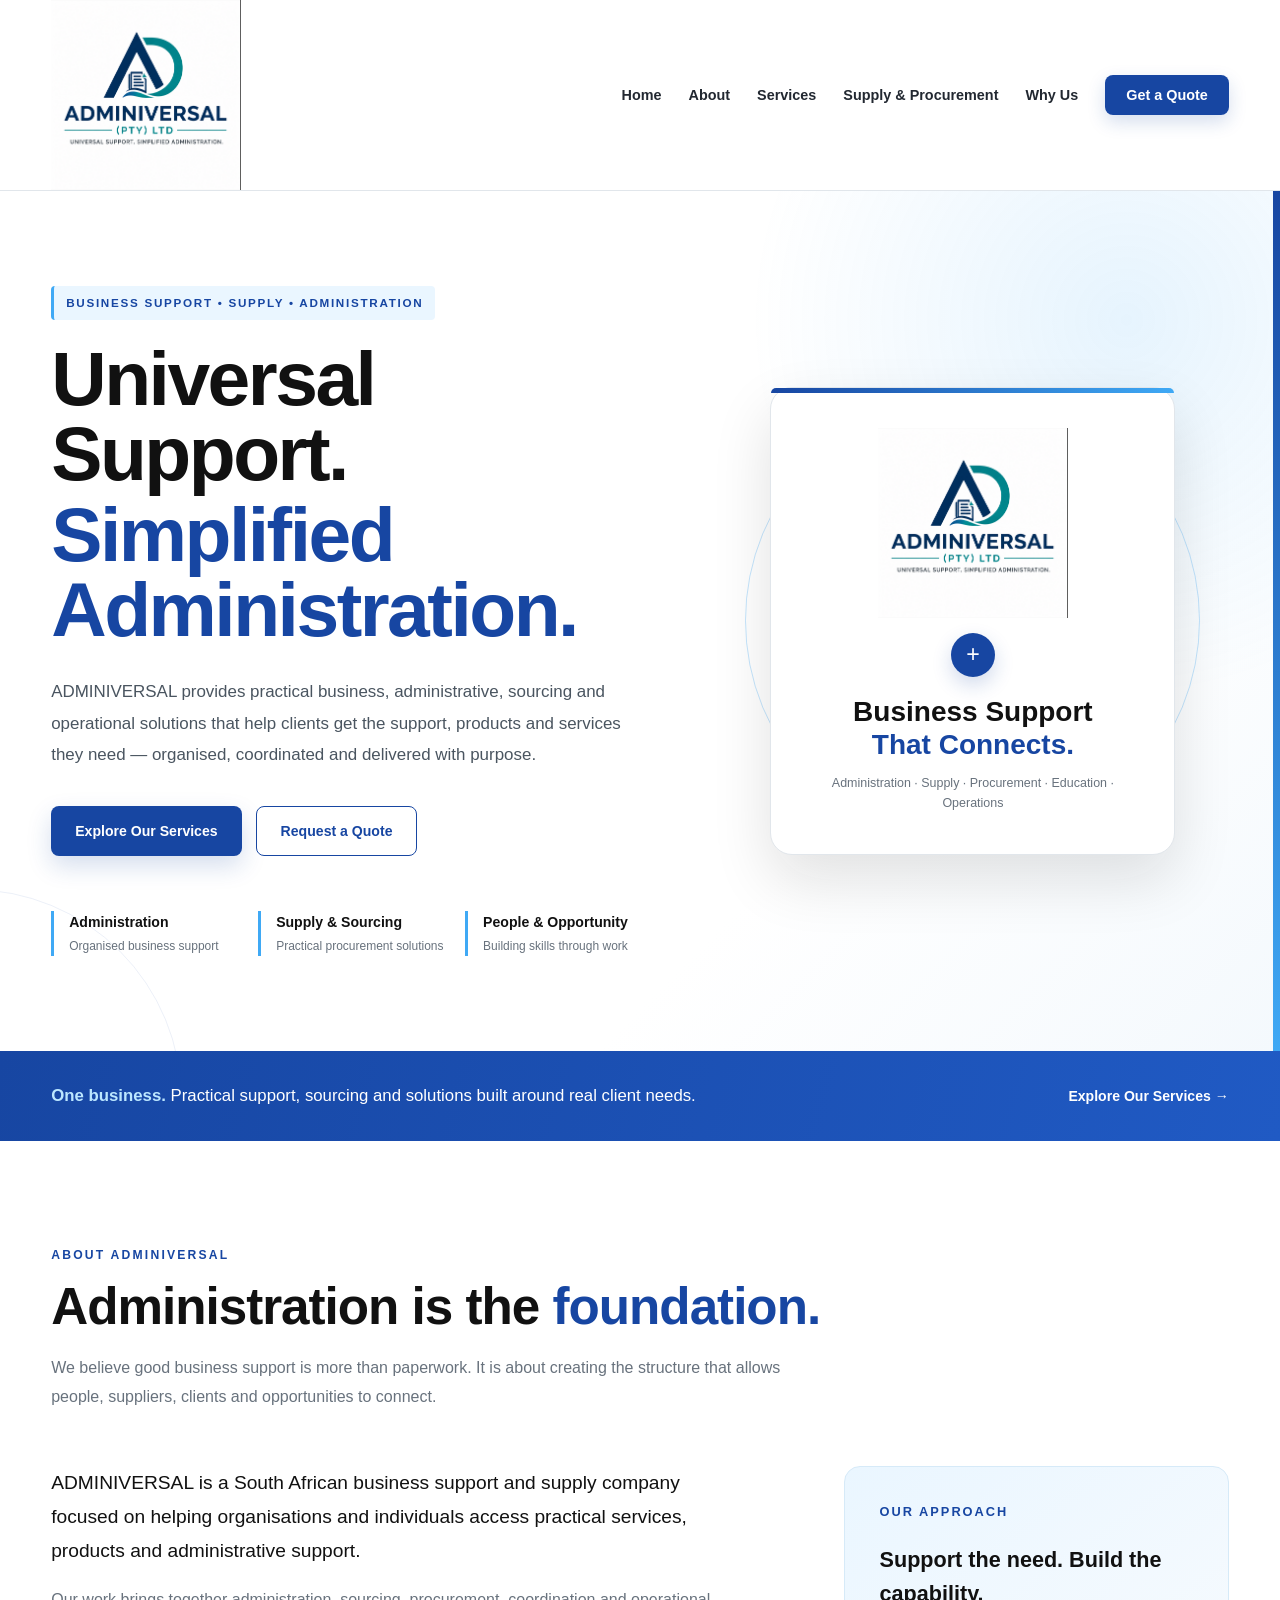
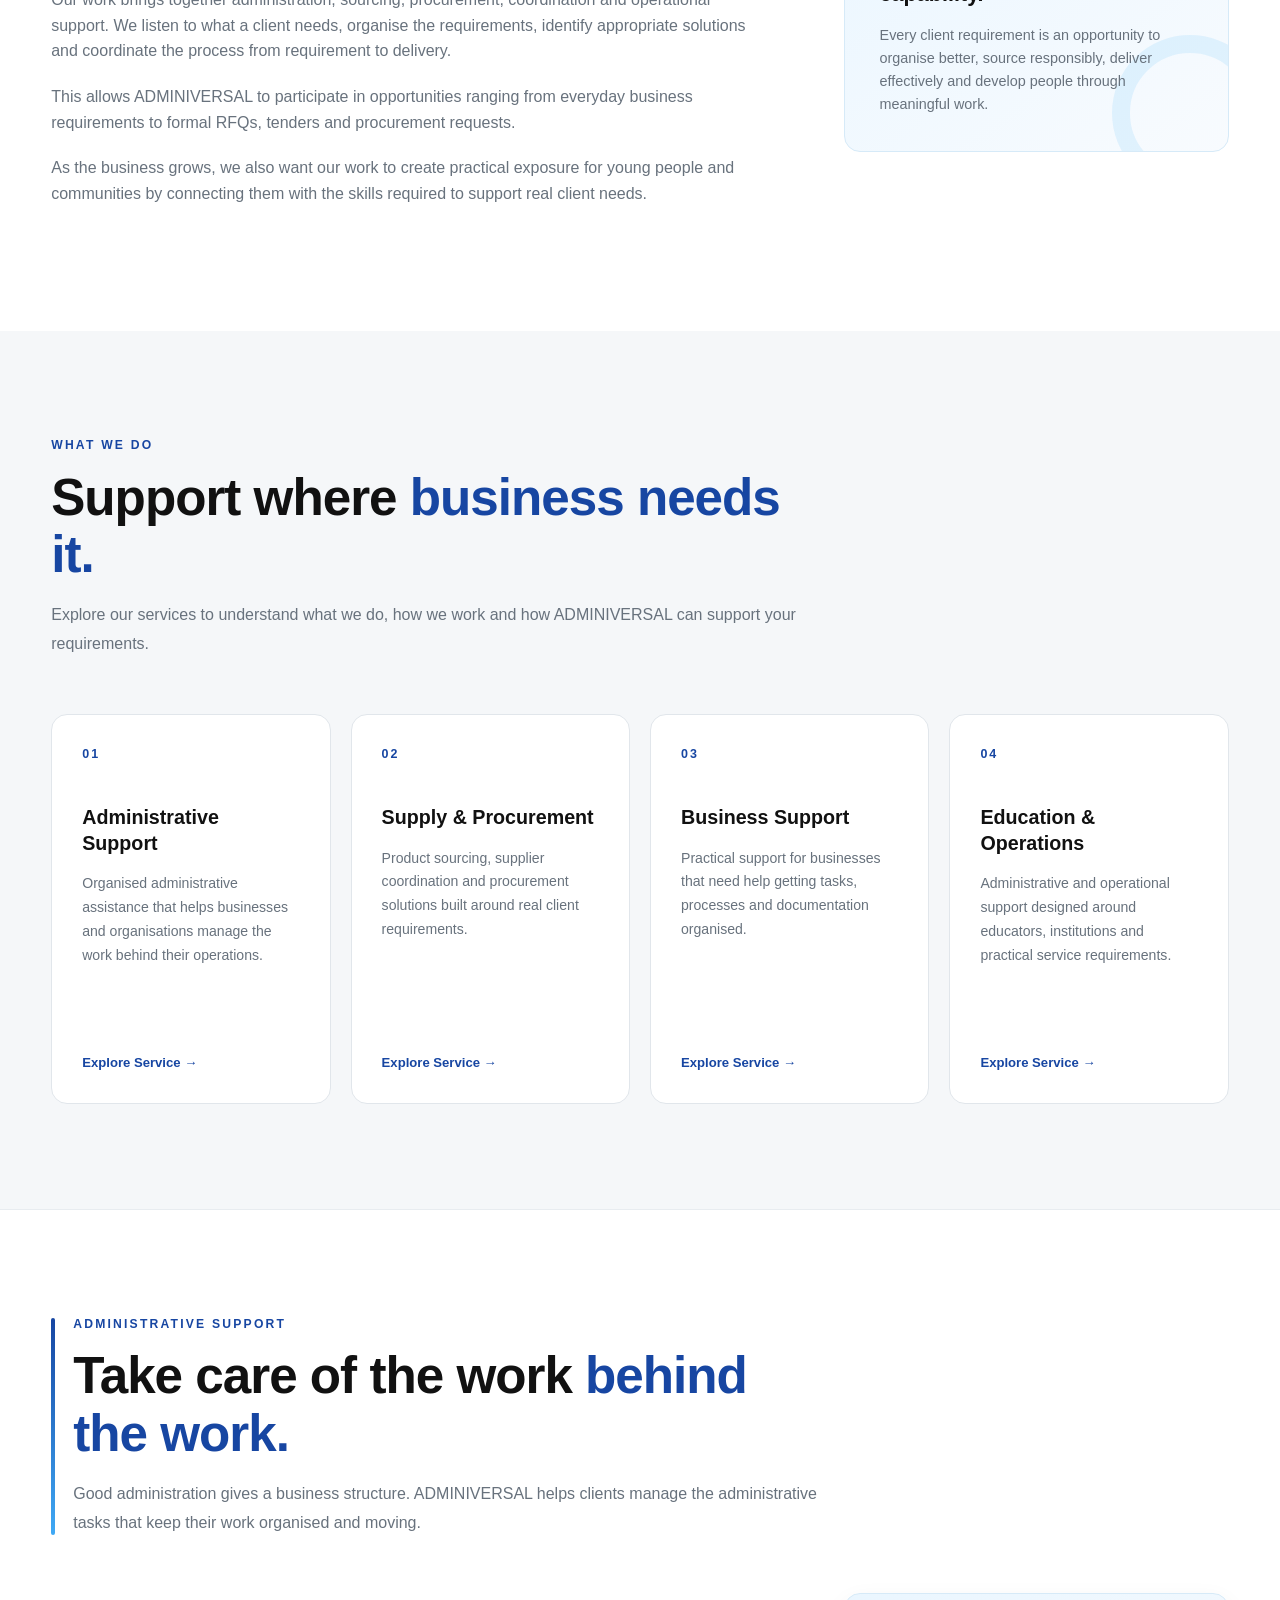
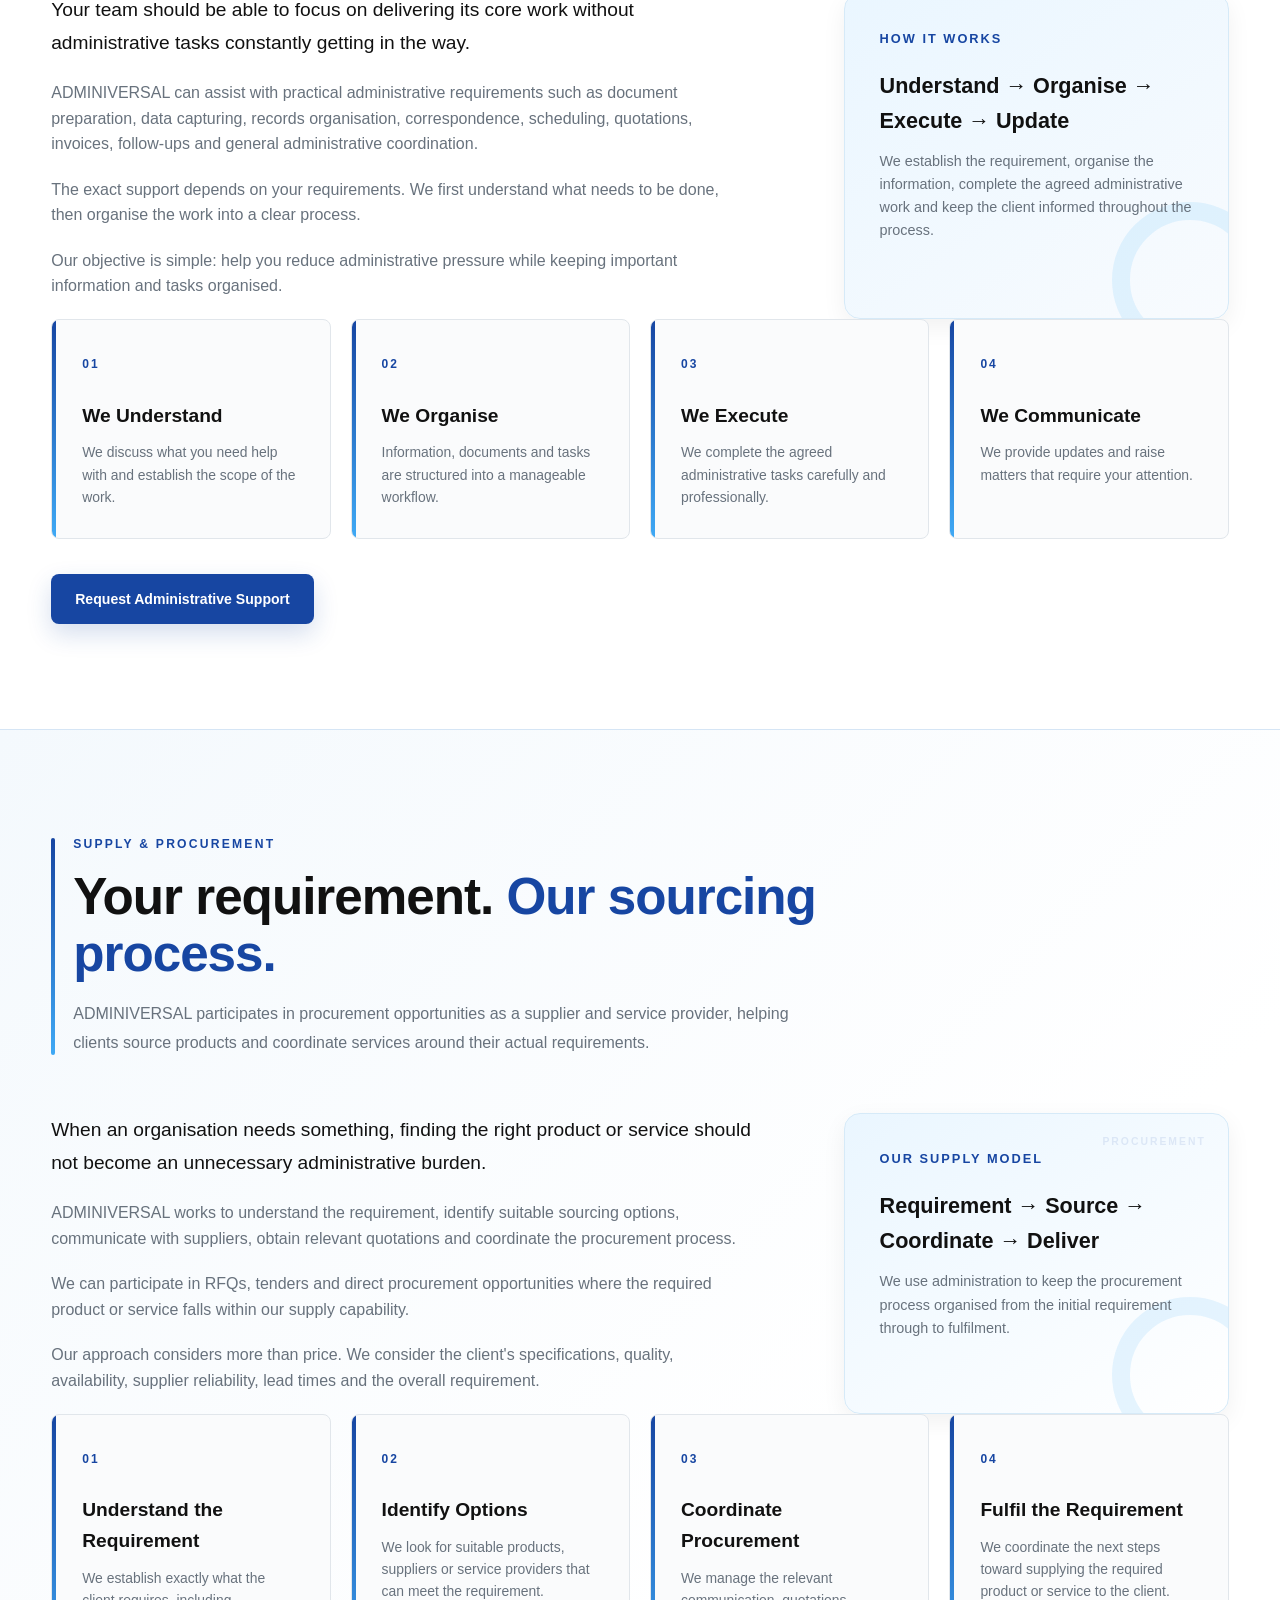
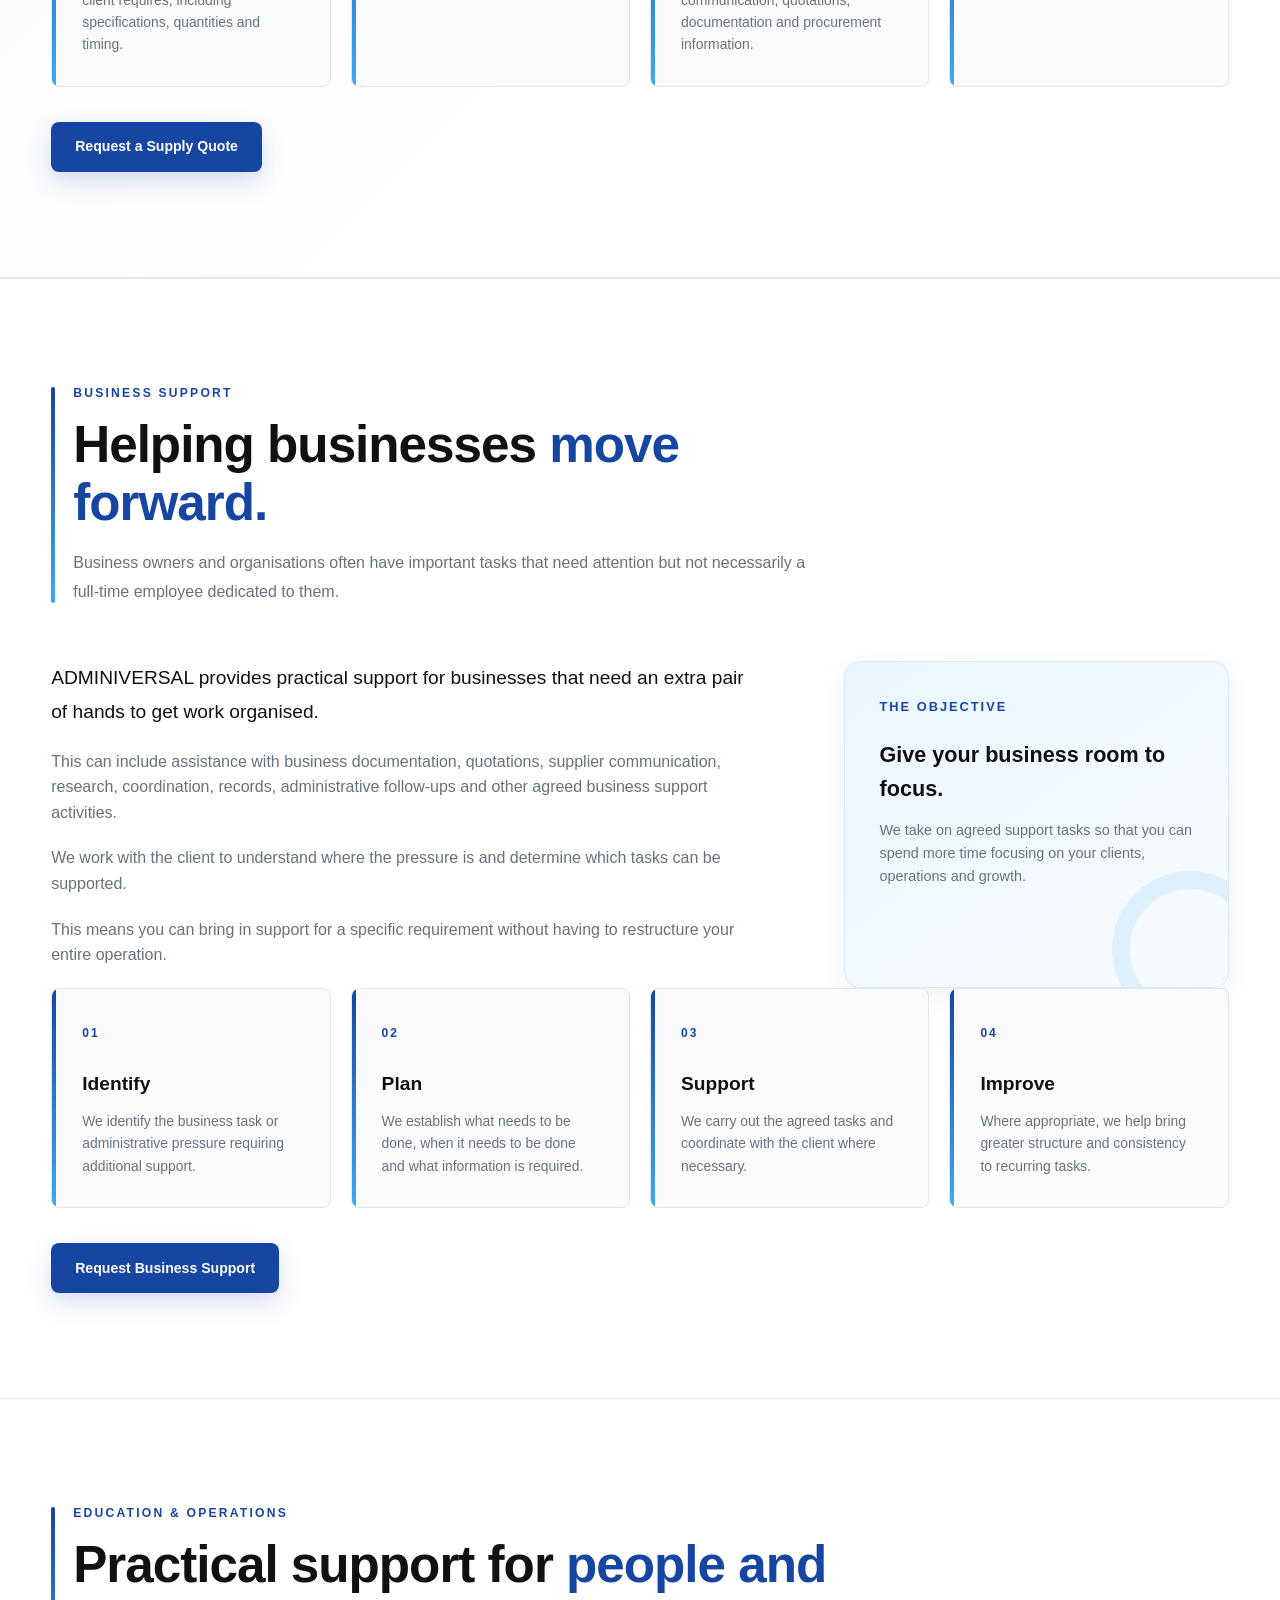
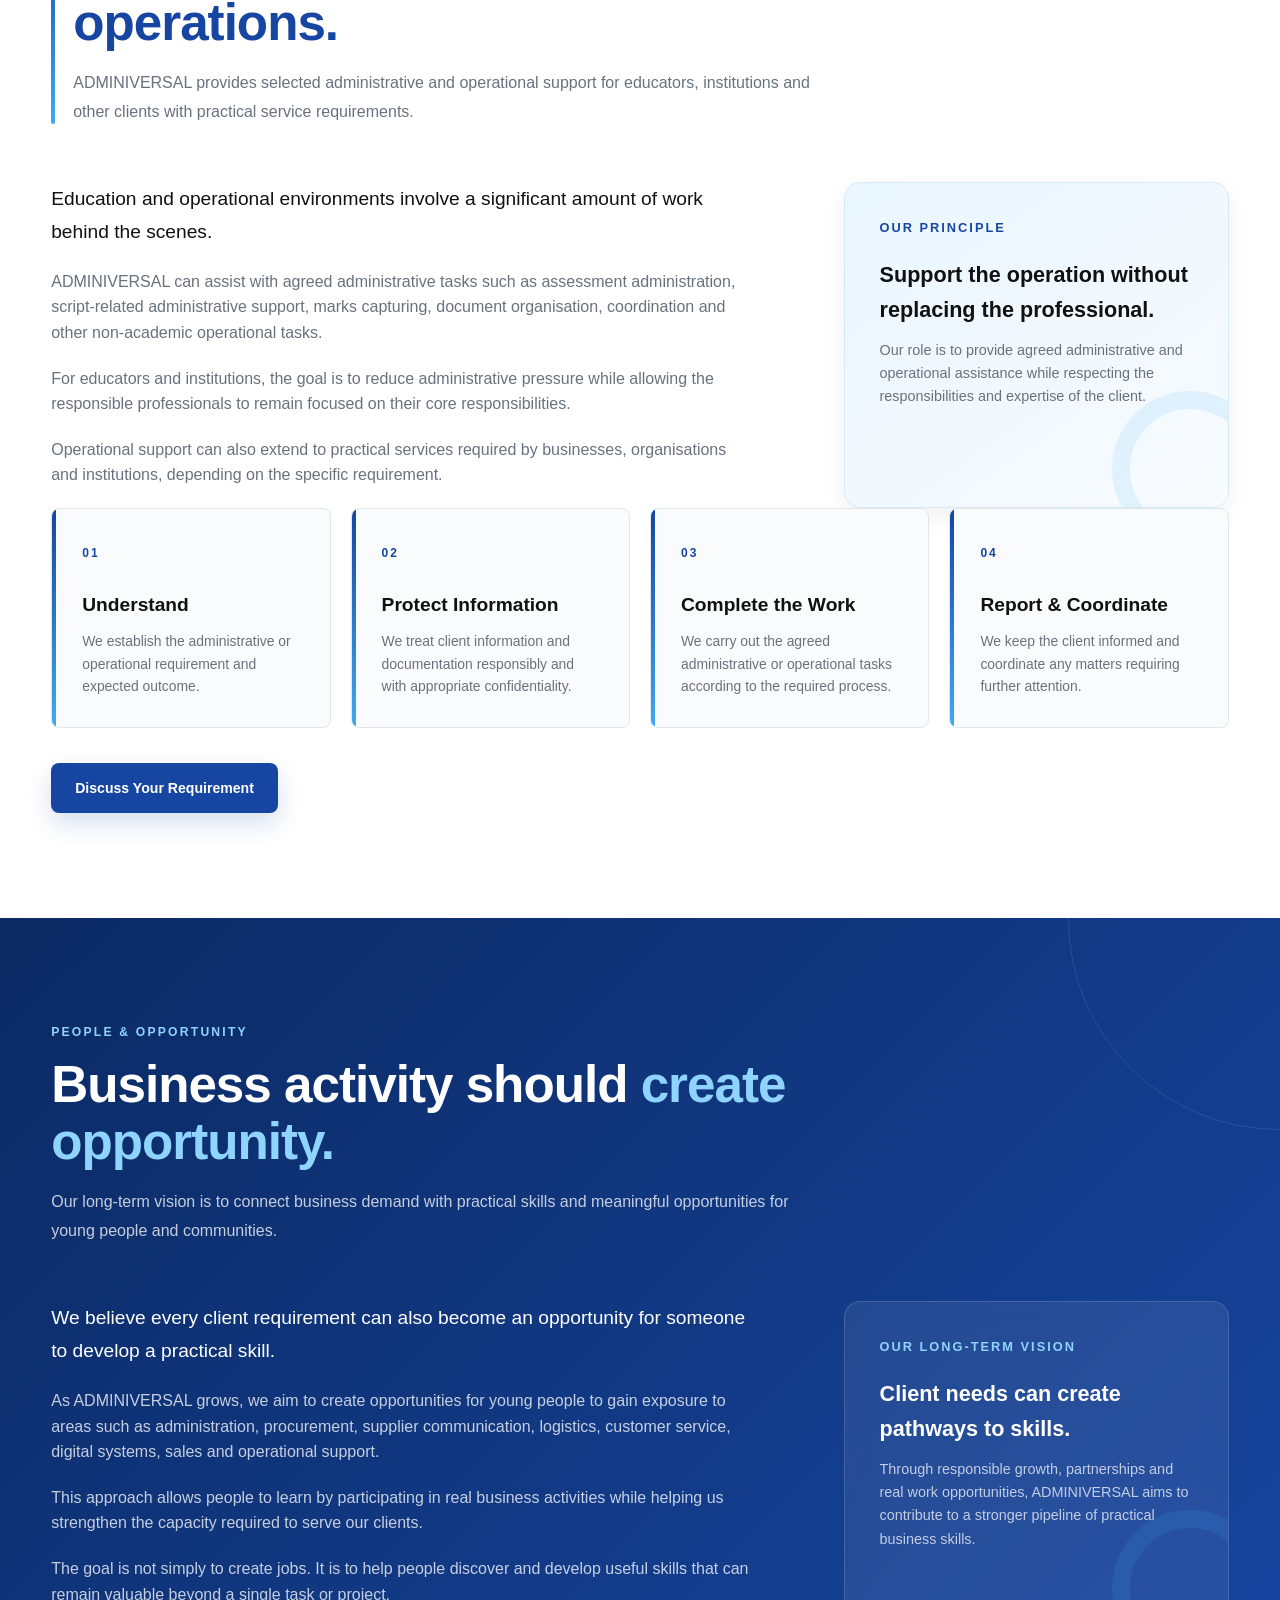
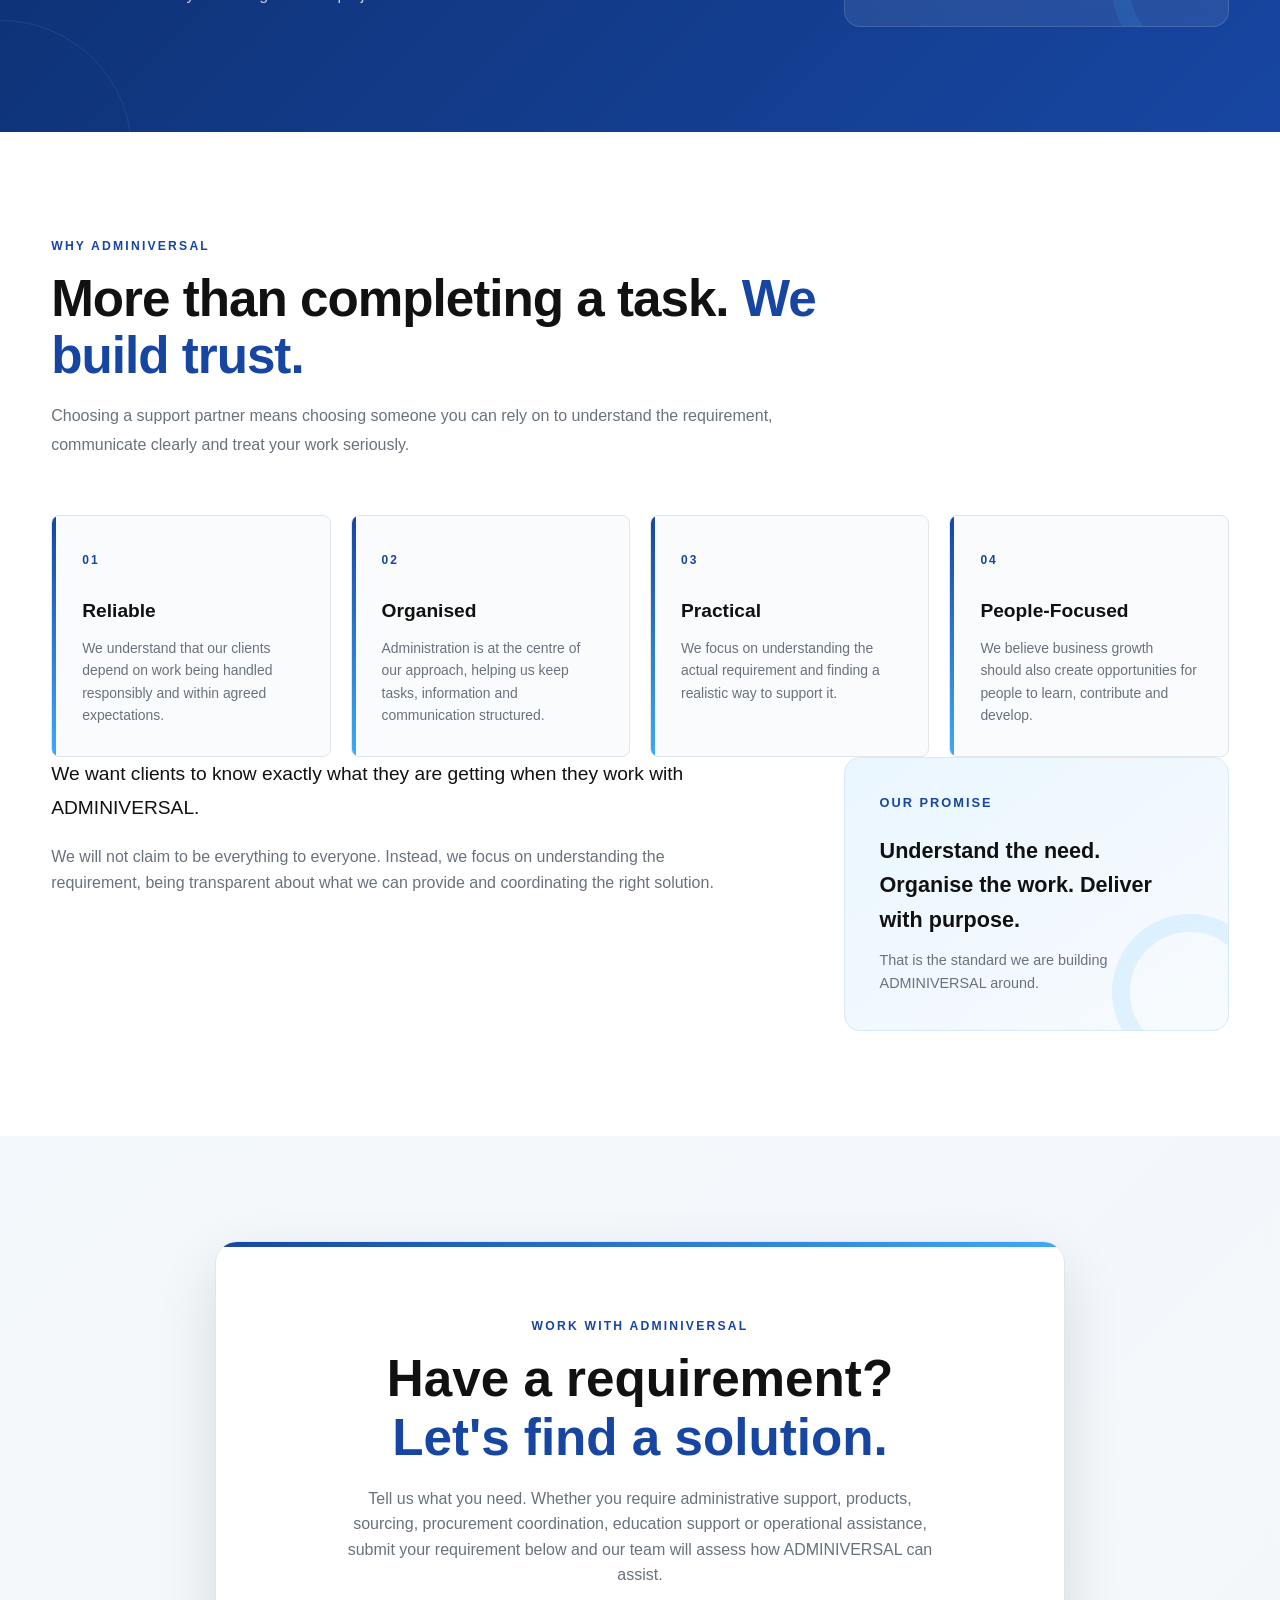
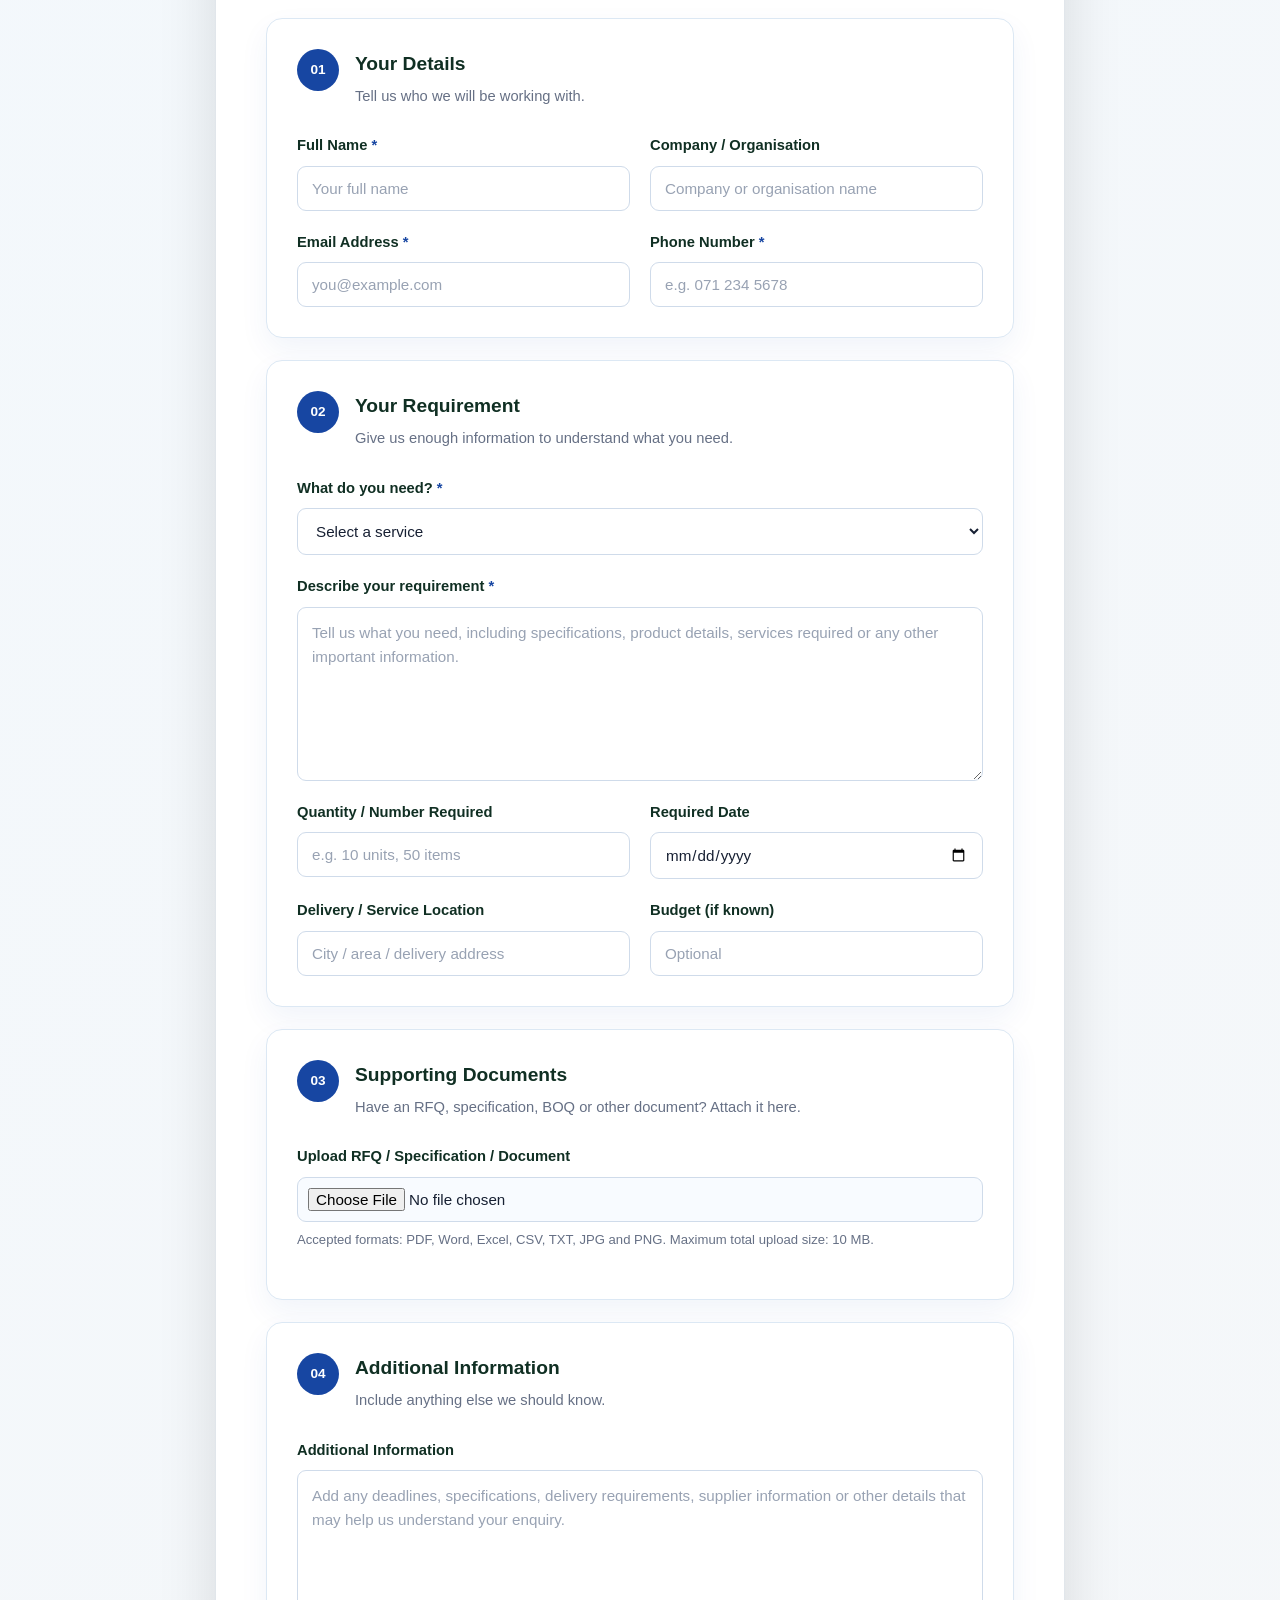
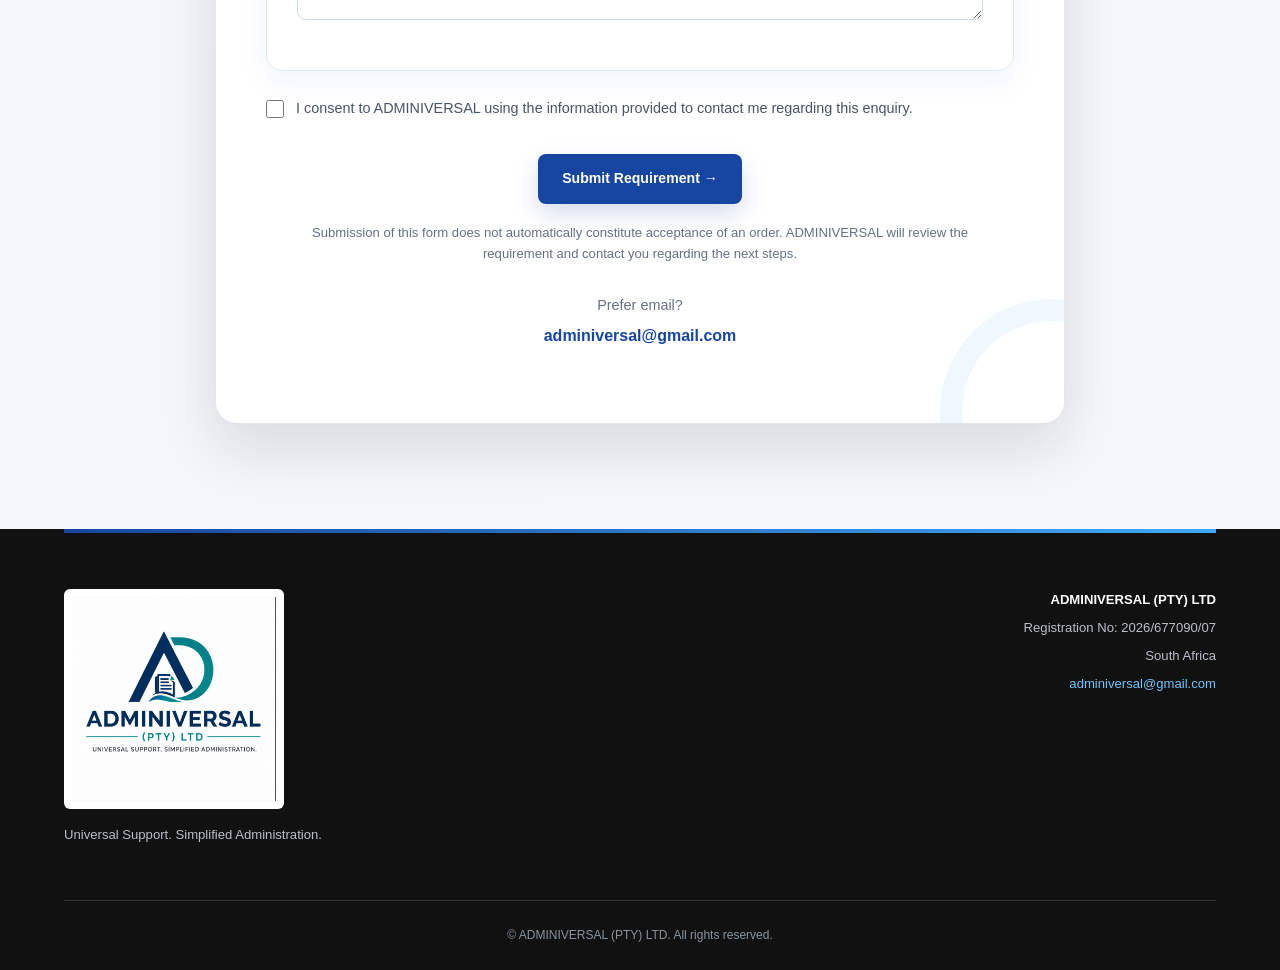
==== commit b4c4d773: "Update print statement from 'Hello' to 'Goodbye'" ====
--- a/index.html
+++ b/index.html
@@ -1,4 +1,3 @@
-
 <!DOCTYPE html>
 <html lang="en">
 
@@ -34,6 +33,294 @@
         rel="stylesheet"
         href="style.css"
     >
+
+    <!-- =====================================================
+         GET A QUOTE FORM STYLES
+    ====================================================== -->
+
+    <style>
+
+        .contact-intro {
+            max-width: 820px;
+            margin: 0 auto 42px;
+        }
+
+
+        .quote-form {
+            width: 100%;
+            max-width: 980px;
+            margin: 0 auto;
+            text-align: left;
+        }
+
+
+        .quote-form-section {
+            background: #ffffff;
+            border: 1px solid #dce8f4;
+            border-radius: 16px;
+            padding: 30px;
+            margin-bottom: 22px;
+            box-shadow: 0 12px 30px rgba(23, 70, 162, 0.06);
+        }
+
+
+        .quote-form-heading {
+            display: flex;
+            align-items: flex-start;
+            gap: 16px;
+            margin-bottom: 26px;
+        }
+
+
+        .quote-form-heading > span {
+            width: 42px;
+            height: 42px;
+            flex: 0 0 42px;
+            display: flex;
+            align-items: center;
+            justify-content: center;
+            background: #1746A2;
+            color: #ffffff;
+            border-radius: 50%;
+            font-size: 0.85rem;
+            font-weight: 800;
+        }
+
+
+        .quote-form-heading h3 {
+            margin: 0 0 5px;
+            color: #102f23;
+            font-size: 1.2rem;
+        }
+
+
+        .quote-form-heading p {
+            margin: 0;
+            color: #667085;
+            font-size: 0.92rem;
+        }
+
+
+        .quote-form-grid {
+            display: grid;
+            grid-template-columns: repeat(2, minmax(0, 1fr));
+            gap: 20px;
+        }
+
+
+        .form-field {
+            display: flex;
+            flex-direction: column;
+            gap: 8px;
+            margin-bottom: 20px;
+        }
+
+
+        .quote-form-grid .form-field {
+            margin-bottom: 0;
+        }
+
+
+        .form-field label {
+            color: #102f23;
+            font-size: 0.92rem;
+            font-weight: 700;
+        }
+
+
+        .form-field label span {
+            color: #1746A2;
+        }
+
+
+        .form-field input,
+        .form-field select,
+        .form-field textarea {
+            width: 100%;
+            box-sizing: border-box;
+            border: 1px solid #cfdbea;
+            border-radius: 9px;
+            background: #ffffff;
+            color: #172033;
+            font-family: inherit;
+            font-size: 0.95rem;
+            padding: 13px 14px;
+            outline: none;
+            transition:
+                border-color 0.2s ease,
+                box-shadow 0.2s ease,
+                background 0.2s ease;
+        }
+
+
+        .form-field textarea {
+            min-height: 140px;
+            resize: vertical;
+            line-height: 1.6;
+        }
+
+
+        .form-field input::placeholder,
+        .form-field textarea::placeholder {
+            color: #98a2b3;
+        }
+
+
+        .form-field input:focus,
+        .form-field select:focus,
+        .form-field textarea:focus {
+            border-color: #1746A2;
+            box-shadow: 0 0 0 3px rgba(23, 70, 162, 0.10);
+        }
+
+
+        .form-field input[type="file"] {
+            padding: 10px;
+            cursor: pointer;
+            background: #f8fbff;
+        }
+
+
+        .form-field small {
+            color: #667085;
+            font-size: 0.82rem;
+            line-height: 1.5;
+        }
+
+
+        .quote-consent {
+            margin: 26px 0;
+        }
+
+
+        .checkbox-label {
+            display: flex;
+            align-items: flex-start;
+            gap: 12px;
+            cursor: pointer;
+            color: #475467;
+            font-size: 0.9rem;
+            line-height: 1.6;
+        }
+
+
+        .checkbox-label input {
+            width: 18px;
+            height: 18px;
+            flex: 0 0 18px;
+            margin-top: 3px;
+            accent-color: #1746A2;
+            cursor: pointer;
+        }
+
+
+        .quote-submit {
+            text-align: center;
+            padding-top: 8px;
+        }
+
+
+        .quote-submit button {
+            border: 0;
+            cursor: pointer;
+            font-family: inherit;
+        }
+
+
+        .quote-submit p {
+            max-width: 700px;
+            margin: 18px auto 0;
+            color: #667085;
+            font-size: 0.82rem;
+            line-height: 1.6;
+        }
+
+
+        .contact-direct {
+            text-align: center;
+            margin-top: 30px;
+        }
+
+
+        .contact-direct p {
+            margin-bottom: 6px;
+            color: #667085;
+            font-size: 0.9rem;
+        }
+
+
+        .contact-direct a {
+            color: #1746A2;
+            font-weight: 700;
+            text-decoration: none;
+        }
+
+
+        .contact-direct a:hover {
+            text-decoration: underline;
+        }
+
+
+        @media (max-width: 760px) {
+
+            .quote-form-section {
+                padding: 22px;
+            }
+
+
+            .quote-form-grid {
+                grid-template-columns: 1fr;
+                gap: 0;
+            }
+
+
+            .quote-form-grid .form-field {
+                margin-bottom: 20px;
+            }
+
+
+            .quote-form-heading {
+                gap: 12px;
+            }
+
+
+            .quote-form-heading > span {
+                width: 36px;
+                height: 36px;
+                flex-basis: 36px;
+                font-size: 0.78rem;
+            }
+
+
+            .quote-form-heading h3 {
+                font-size: 1.05rem;
+            }
+
+        }
+
+
+        @media (max-width: 480px) {
+
+            .quote-form-section {
+                padding: 18px;
+                border-radius: 12px;
+            }
+
+
+            .form-field input,
+            .form-field select,
+            .form-field textarea {
+                font-size: 16px;
+            }
+
+
+            .checkbox-label {
+                font-size: 0.85rem;
+            }
+
+        }
+
+    </style>
 
 </head>
 
@@ -496,8 +783,6 @@
                 <div class="services-grid">
 
 
-                    <!-- SERVICE 01 -->
-
                     <article class="service-card">
 
                         <span class="service-number">
@@ -527,8 +812,6 @@
 
 
 
-                    <!-- SERVICE 02 -->
-
                     <article class="service-card">
 
                         <span class="service-number">
@@ -558,8 +841,6 @@
 
 
 
-                    <!-- SERVICE 03 -->
-
                     <article class="service-card">
 
                         <span class="service-number">
@@ -588,8 +869,6 @@
                     </article>
 
 
-
-                    <!-- SERVICE 04 -->
 
                     <article class="service-card">
 
@@ -746,19 +1025,15 @@
 
                     <div class="value-card">
 
-                        <span>
-                            01
-                        </span>
+                        <span>01</span>
 
                         <h3>
                             We Understand
                         </h3>
 
                         <p>
-
                             We discuss what you need help with and
                             establish the scope of the work.
-
                         </p>
 
                     </div>
@@ -766,19 +1041,15 @@
 
                     <div class="value-card">
 
-                        <span>
-                            02
-                        </span>
+                        <span>02</span>
 
                         <h3>
                             We Organise
                         </h3>
 
                         <p>
-
                             Information, documents and tasks are
                             structured into a manageable workflow.
-
                         </p>
 
                     </div>
@@ -786,19 +1057,15 @@
 
                     <div class="value-card">
 
-                        <span>
-                            03
-                        </span>
+                        <span>03</span>
 
                         <h3>
                             We Execute
                         </h3>
 
                         <p>
-
                             We complete the agreed administrative
                             tasks carefully and professionally.
-
                         </p>
 
                     </div>
@@ -806,19 +1073,15 @@
 
                     <div class="value-card">
 
-                        <span>
-                            04
-                        </span>
+                        <span>04</span>
 
                         <h3>
                             We Communicate
                         </h3>
 
                         <p>
-
                             We provide updates and raise matters that
                             require your attention.
-
                         </p>
 
                     </div>
@@ -963,20 +1226,16 @@
 
                     <div class="value-card">
 
-                        <span>
-                            01
-                        </span>
+                        <span>01</span>
 
                         <h3>
                             Understand the Requirement
                         </h3>
 
                         <p>
-
                             We establish exactly what the client
                             requires, including specifications,
                             quantities and timing.
-
                         </p>
 
                     </div>
@@ -984,20 +1243,16 @@
 
                     <div class="value-card">
 
-                        <span>
-                            02
-                        </span>
+                        <span>02</span>
 
                         <h3>
                             Identify Options
                         </h3>
 
                         <p>
-
                             We look for suitable products, suppliers
                             or service providers that can meet the
                             requirement.
-
                         </p>
 
                     </div>
@@ -1005,20 +1260,16 @@
 
                     <div class="value-card">
 
-                        <span>
-                            03
-                        </span>
+                        <span>03</span>
 
                         <h3>
                             Coordinate Procurement
                         </h3>
 
                         <p>
-
                             We manage the relevant communication,
                             quotations, documentation and procurement
                             information.
-
                         </p>
 
                     </div>
@@ -1026,20 +1277,16 @@
 
                     <div class="value-card">
 
-                        <span>
-                            04
-                        </span>
+                        <span>04</span>
 
                         <h3>
                             Fulfil the Requirement
                         </h3>
 
                         <p>
-
                             We coordinate the next steps toward
                             supplying the required product or service
                             to the client.
-
                         </p>
 
                     </div>
@@ -1180,20 +1427,16 @@
 
                     <div class="value-card">
 
-                        <span>
-                            01
-                        </span>
+                        <span>01</span>
 
                         <h3>
                             Identify
                         </h3>
 
                         <p>
-
                             We identify the business task or
                             administrative pressure requiring
                             additional support.
-
                         </p>
 
                     </div>
@@ -1201,20 +1444,16 @@
 
                     <div class="value-card">
 
-                        <span>
-                            02
-                        </span>
+                        <span>02</span>
 
                         <h3>
                             Plan
                         </h3>
 
                         <p>
-
                             We establish what needs to be done,
                             when it needs to be done and what
                             information is required.
-
                         </p>
 
                     </div>
@@ -1222,20 +1461,16 @@
 
                     <div class="value-card">
 
-                        <span>
-                            03
-                        </span>
+                        <span>03</span>
 
                         <h3>
                             Support
                         </h3>
 
                         <p>
-
                             We carry out the agreed tasks and
                             coordinate with the client where
                             necessary.
-
                         </p>
 
                     </div>
@@ -1243,20 +1478,16 @@
 
                     <div class="value-card">
 
-                        <span>
-                            04
-                        </span>
+                        <span>04</span>
 
                         <h3>
                             Improve
                         </h3>
 
                         <p>
-
                             Where appropriate, we help bring
                             greater structure and consistency to
                             recurring tasks.
-
                         </p>
 
                     </div>
@@ -1403,20 +1634,16 @@
 
                     <div class="value-card">
 
-                        <span>
-                            01
-                        </span>
+                        <span>01</span>
 
                         <h3>
                             Understand
                         </h3>
 
                         <p>
-
                             We establish the administrative or
                             operational requirement and expected
                             outcome.
-
                         </p>
 
                     </div>
@@ -1424,20 +1651,16 @@
 
                     <div class="value-card">
 
-                        <span>
-                            02
-                        </span>
+                        <span>02</span>
 
                         <h3>
                             Protect Information
                         </h3>
 
                         <p>
-
                             We treat client information and
                             documentation responsibly and with
                             appropriate confidentiality.
-
                         </p>
 
                     </div>
@@ -1445,20 +1668,16 @@
 
                     <div class="value-card">
 
-                        <span>
-                            03
-                        </span>
+                        <span>03</span>
 
                         <h3>
                             Complete the Work
                         </h3>
 
                         <p>
-
                             We carry out the agreed administrative
                             or operational tasks according to the
                             required process.
-
                         </p>
 
                     </div>
@@ -1466,20 +1685,16 @@
 
                     <div class="value-card">
 
-                        <span>
-                            04
-                        </span>
+                        <span>04</span>
 
                         <h3>
                             Report &amp; Coordinate
                         </h3>
 
                         <p>
-
                             We keep the client informed and
                             coordinate any matters requiring
                             further attention.
-
                         </p>
 
                     </div>
@@ -1812,7 +2027,7 @@
 
 
         <!-- =================================================
-             CONTACT
+             CONTACT / GET A QUOTE
         ================================================== -->
 
         <section
@@ -1839,31 +2054,523 @@
                     </h2>
 
 
-                    <p>
+                    <p class="contact-intro">
 
                         Tell us what you need. Whether you require
                         administrative support, products, sourcing,
                         procurement coordination, education support
-                        or operational assistance, we can assess
-                        your requirement and determine how
-                        ADMINIVERSAL can assist.
+                        or operational assistance, submit your
+                        requirement below and our team will assess
+                        how ADMINIVERSAL can assist.
 
                     </p>
 
 
-                    <a
-                        href="mailto:adminiversal@gmail.com"
-                        class="btn btn-primary"
+
+                    <!-- =========================================
+                         GET A QUOTE FORM
+                    ========================================== -->
+
+                    <form
+                        class="quote-form"
+                        action="https://formsubmit.co/adminiversal@gmail.com"
+                        method="POST"
+                        enctype="multipart/form-data"
                     >
-                        Contact ADMINIVERSAL
-                    </a>
-
-
-                    <p class="contact-email">
-
-                        adminiversal@gmail.com
-
-                    </p>
+
+                        <!-- FormSubmit configuration -->
+
+                        <input
+                            type="hidden"
+                            name="_subject"
+                            value="New ADMINIVERSAL Website Enquiry"
+                        >
+
+                        <input
+                            type="hidden"
+                            name="_template"
+                            value="table"
+                        >
+
+                        <input
+                            type="hidden"
+                            name="_captcha"
+                            value="true"
+                        >
+
+                        <input
+                            type="hidden"
+                            name="_honey"
+                            value=""
+                        >
+
+
+                        <!-- =====================================
+                             YOUR DETAILS
+                        ====================================== -->
+
+                        <div class="quote-form-section">
+
+                            <div class="quote-form-heading">
+
+                                <span>
+                                    01
+                                </span>
+
+                                <div>
+
+                                    <h3>
+                                        Your Details
+                                    </h3>
+
+                                    <p>
+                                        Tell us who we will be working with.
+                                    </p>
+
+                                </div>
+
+                            </div>
+
+
+
+                            <div class="quote-form-grid">
+
+
+                                <div class="form-field">
+
+                                    <label for="full-name">
+                                        Full Name
+                                        <span>*</span>
+                                    </label>
+
+                                    <input
+                                        type="text"
+                                        id="full-name"
+                                        name="Full Name"
+                                        placeholder="Your full name"
+                                        autocomplete="name"
+                                        required
+                                    >
+
+                                </div>
+
+
+
+                                <div class="form-field">
+
+                                    <label for="company">
+                                        Company / Organisation
+                                    </label>
+
+                                    <input
+                                        type="text"
+                                        id="company"
+                                        name="Company / Organisation"
+                                        placeholder="Company or organisation name"
+                                        autocomplete="organization"
+                                    >
+
+                                </div>
+
+
+
+                                <div class="form-field">
+
+                                    <label for="email">
+                                        Email Address
+                                        <span>*</span>
+                                    </label>
+
+                                    <input
+                                        type="email"
+                                        id="email"
+                                        name="Email"
+                                        placeholder="you@example.com"
+                                        autocomplete="email"
+                                        required
+                                    >
+
+                                </div>
+
+
+
+                                <div class="form-field">
+
+                                    <label for="phone">
+                                        Phone Number
+                                        <span>*</span>
+                                    </label>
+
+                                    <input
+                                        type="tel"
+                                        id="phone"
+                                        name="Phone"
+                                        placeholder="e.g. 071 234 5678"
+                                        autocomplete="tel"
+                                        required
+                                    >
+
+                                </div>
+
+                            </div>
+
+                        </div>
+
+
+
+                        <!-- =====================================
+                             REQUIREMENT
+                        ====================================== -->
+
+                        <div class="quote-form-section">
+
+                            <div class="quote-form-heading">
+
+                                <span>
+                                    02
+                                </span>
+
+                                <div>
+
+                                    <h3>
+                                        Your Requirement
+                                    </h3>
+
+                                    <p>
+                                        Give us enough information to
+                                        understand what you need.
+                                    </p>
+
+                                </div>
+
+                            </div>
+
+
+
+                            <div class="form-field">
+
+                                <label for="service">
+                                    What do you need?
+                                    <span>*</span>
+                                </label>
+
+                                <select
+                                    id="service"
+                                    name="Service Required"
+                                    required
+                                >
+
+                                    <option value="">
+                                        Select a service
+                                    </option>
+
+                                    <option value="Administrative Support">
+                                        Administrative Support
+                                    </option>
+
+                                    <option value="Supply & Procurement">
+                                        Supply & Procurement
+                                    </option>
+
+                                    <option value="Business Support">
+                                        Business Support
+                                    </option>
+
+                                    <option value="Education & Operations">
+                                        Education & Operations
+                                    </option>
+
+                                    <option value="Product Sourcing">
+                                        Product Sourcing
+                                    </option>
+
+                                    <option value="Service Sourcing">
+                                        Service Sourcing
+                                    </option>
+
+                                    <option value="RFQ / Tender Requirement">
+                                        RFQ / Tender Requirement
+                                    </option>
+
+                                    <option value="Other">
+                                        Other
+                                    </option>
+
+                                </select>
+
+                            </div>
+
+
+
+                            <div class="form-field">
+
+                                <label for="requirement">
+                                    Describe your requirement
+                                    <span>*</span>
+                                </label>
+
+                                <textarea
+                                    id="requirement"
+                                    name="Requirement Description"
+                                    rows="6"
+                                    placeholder="Tell us what you need, including specifications, product details, services required or any other important information."
+                                    required
+                                ></textarea>
+
+                            </div>
+
+
+
+                            <div class="quote-form-grid">
+
+
+                                <div class="form-field">
+
+                                    <label for="quantity">
+                                        Quantity / Number Required
+                                    </label>
+
+                                    <input
+                                        type="text"
+                                        id="quantity"
+                                        name="Quantity"
+                                        placeholder="e.g. 10 units, 50 items"
+                                    >
+
+                                </div>
+
+
+
+                                <div class="form-field">
+
+                                    <label for="required-date">
+                                        Required Date
+                                    </label>
+
+                                    <input
+                                        type="date"
+                                        id="required-date"
+                                        name="Required Date"
+                                    >
+
+                                </div>
+
+
+
+                                <div class="form-field">
+
+                                    <label for="location">
+                                        Delivery / Service Location
+                                    </label>
+
+                                    <input
+                                        type="text"
+                                        id="location"
+                                        name="Delivery / Service Location"
+                                        placeholder="City / area / delivery address"
+                                    >
+
+                                </div>
+
+
+
+                                <div class="form-field">
+
+                                    <label for="budget">
+                                        Budget (if known)
+                                    </label>
+
+                                    <input
+                                        type="text"
+                                        id="budget"
+                                        name="Budget"
+                                        placeholder="Optional"
+                                    >
+
+                                </div>
+
+                            </div>
+
+                        </div>
+
+
+
+                        <!-- =====================================
+                             SUPPORTING DOCUMENT
+                        ====================================== -->
+
+                        <div class="quote-form-section">
+
+                            <div class="quote-form-heading">
+
+                                <span>
+                                    03
+                                </span>
+
+                                <div>
+
+                                    <h3>
+                                        Supporting Documents
+                                    </h3>
+
+                                    <p>
+                                        Have an RFQ, specification,
+                                        BOQ or other document? Attach it here.
+                                    </p>
+
+                                </div>
+
+                            </div>
+
+
+
+                            <div class="form-field">
+
+                                <label for="attachment">
+                                    Upload RFQ / Specification / Document
+                                </label>
+
+                                <input
+                                    type="file"
+                                    id="attachment"
+                                    name="Attachment"
+                                    accept=".pdf,.doc,.docx,.xls,.xlsx,.csv,.txt,.jpg,.jpeg,.png"
+                                >
+
+                                <small>
+                                    Accepted formats: PDF, Word, Excel,
+                                    CSV, TXT, JPG and PNG. Maximum total
+                                    upload size: 10 MB.
+                                </small>
+
+                            </div>
+
+                        </div>
+
+
+
+                        <!-- =====================================
+                             ADDITIONAL INFORMATION
+                        ====================================== -->
+
+                        <div class="quote-form-section">
+
+                            <div class="quote-form-heading">
+
+                                <span>
+                                    04
+                                </span>
+
+                                <div>
+
+                                    <h3>
+                                        Additional Information
+                                    </h3>
+
+                                    <p>
+                                        Include anything else we should know.
+                                    </p>
+
+                                </div>
+
+                            </div>
+
+
+
+                            <div class="form-field">
+
+                                <label for="additional-information">
+                                    Additional Information
+                                </label>
+
+                                <textarea
+                                    id="additional-information"
+                                    name="Additional Information"
+                                    rows="5"
+                                    placeholder="Add any deadlines, specifications, delivery requirements, supplier information or other details that may help us understand your enquiry."
+                                ></textarea>
+
+                            </div>
+
+                        </div>
+
+
+
+                        <!-- =====================================
+                             CONSENT
+                        ====================================== -->
+
+                        <div class="quote-consent">
+
+                            <label class="checkbox-label">
+
+                                <input
+                                    type="checkbox"
+                                    name="Contact Consent"
+                                    value="I consent to ADMINIVERSAL contacting me regarding this enquiry."
+                                    required
+                                >
+
+                                <span>
+
+                                    I consent to ADMINIVERSAL using the
+                                    information provided to contact me
+                                    regarding this enquiry.
+
+                                </span>
+
+                            </label>
+
+                        </div>
+
+
+
+                        <!-- =====================================
+                             SUBMIT
+                        ====================================== -->
+
+                        <div class="quote-submit">
+
+                            <button
+                                type="submit"
+                                class="btn btn-primary"
+                            >
+
+                                Submit Requirement
+                                →
+
+                            </button>
+
+
+                            <p>
+
+                                Submission of this form does not
+                                automatically constitute acceptance
+                                of an order. ADMINIVERSAL will review
+                                the requirement and contact you
+                                regarding the next steps.
+
+                            </p>
+
+                        </div>
+
+                    </form>
+
+
+
+                    <div class="contact-direct">
+
+                        <p>
+                            Prefer email?
+                        </p>
+
+                        <a
+                            href="mailto:adminiversal@gmail.com"
+                        >
+                            adminiversal@gmail.com
+                        </a>
+
+                    </div>
 
                 </div>
 
@@ -1955,4 +2662,3 @@
 </body>
 
 </html>
-```
